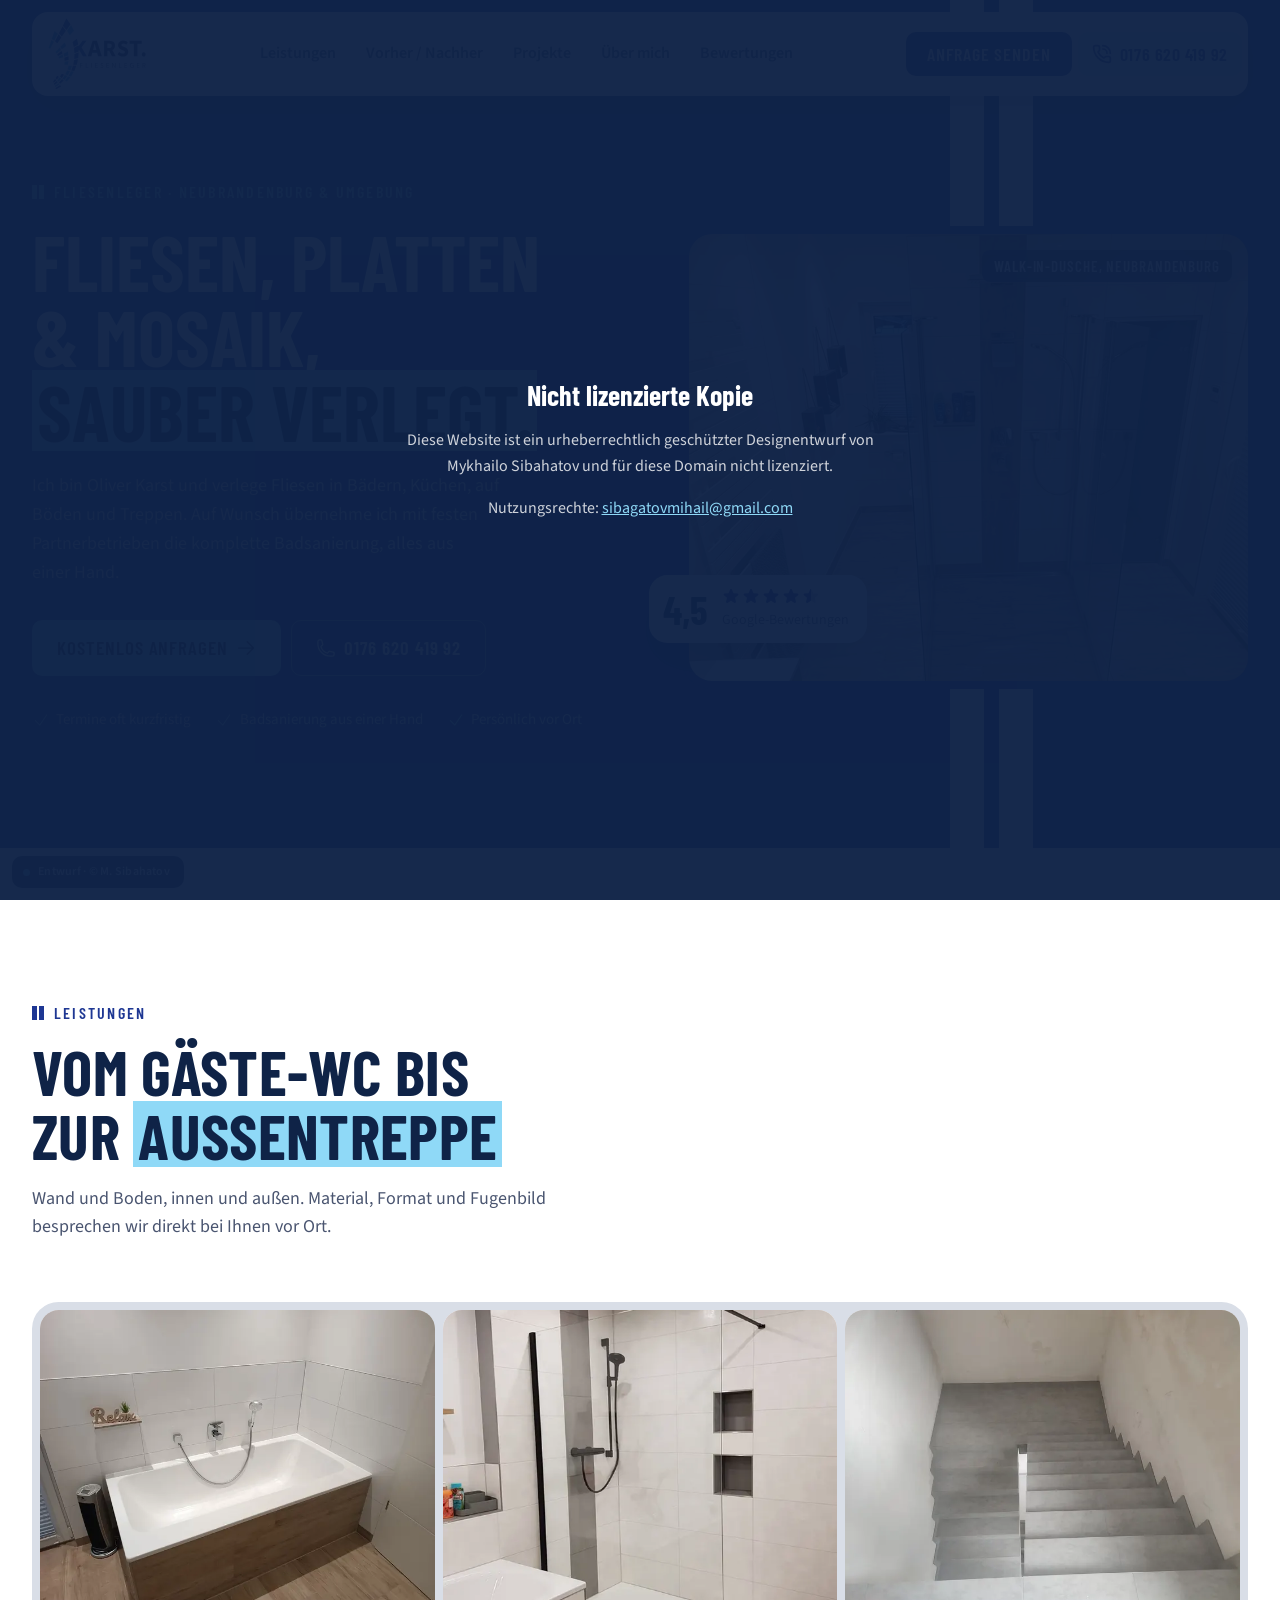
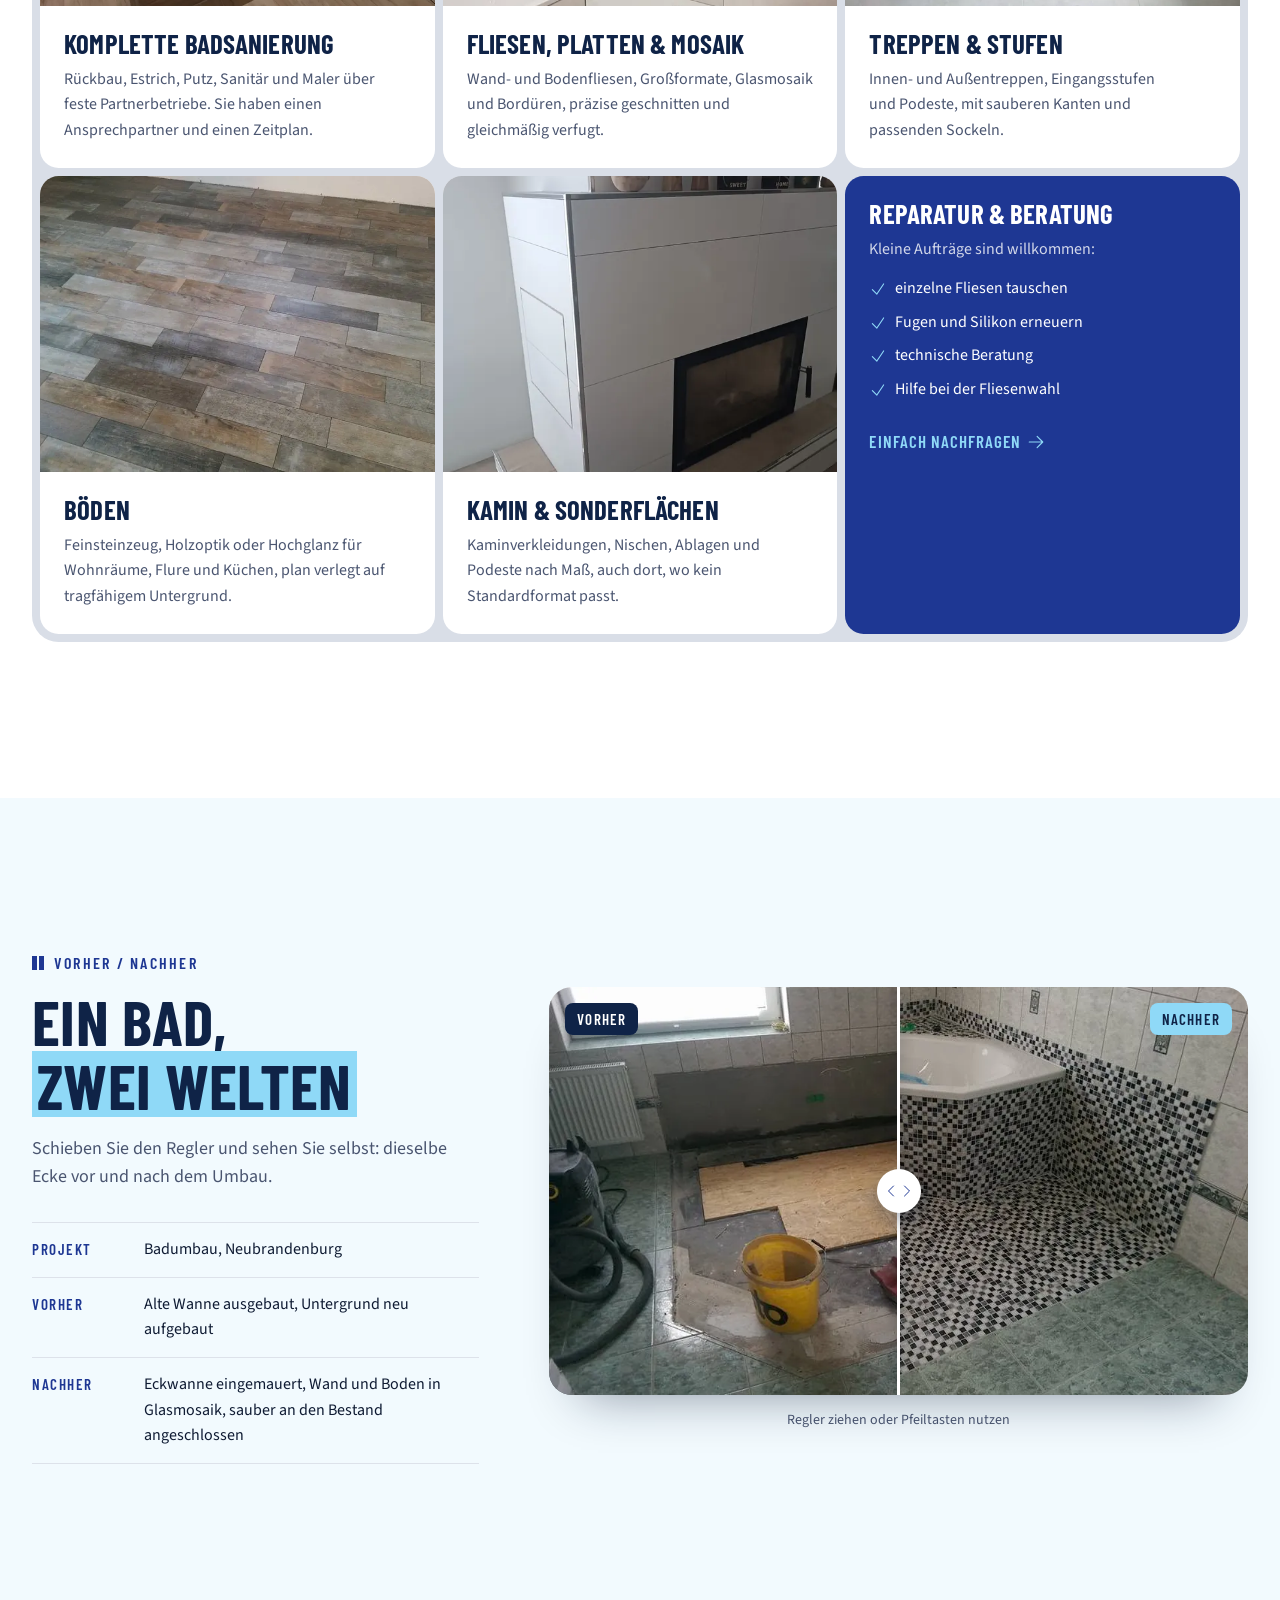
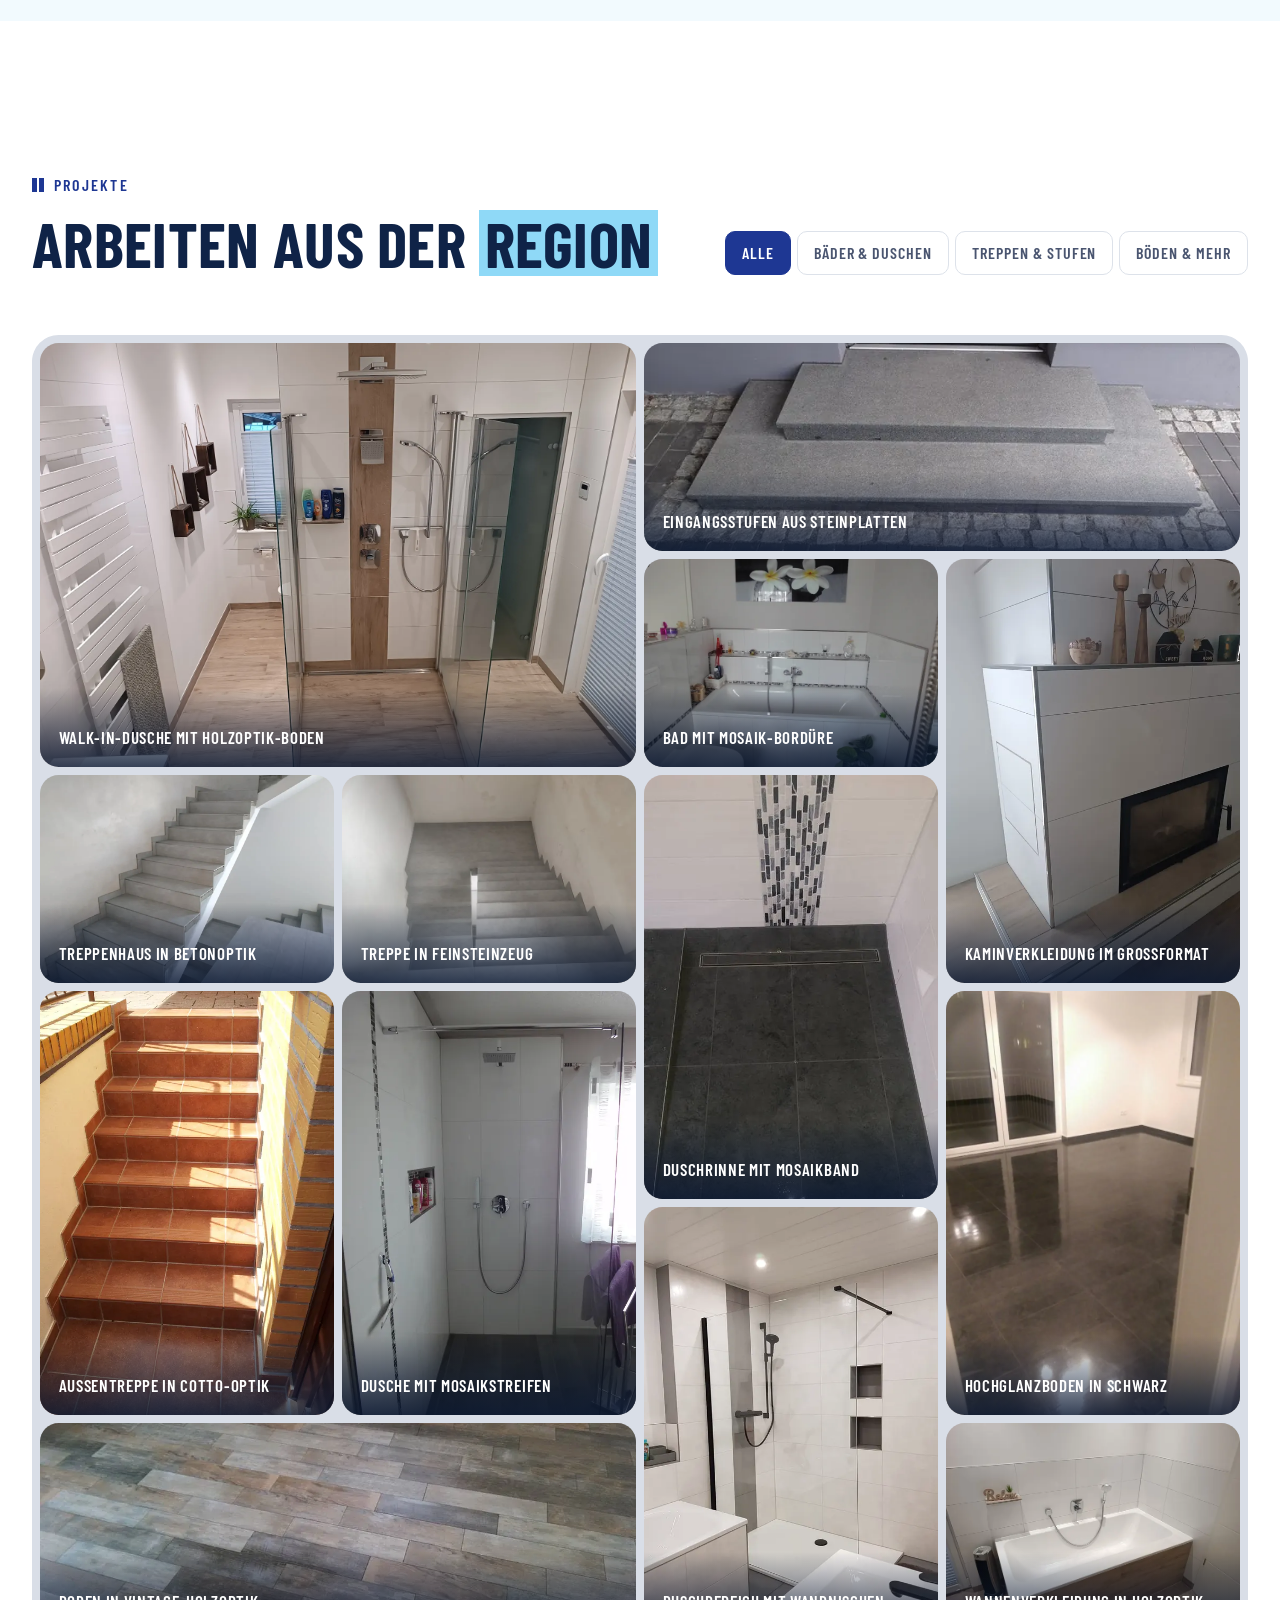
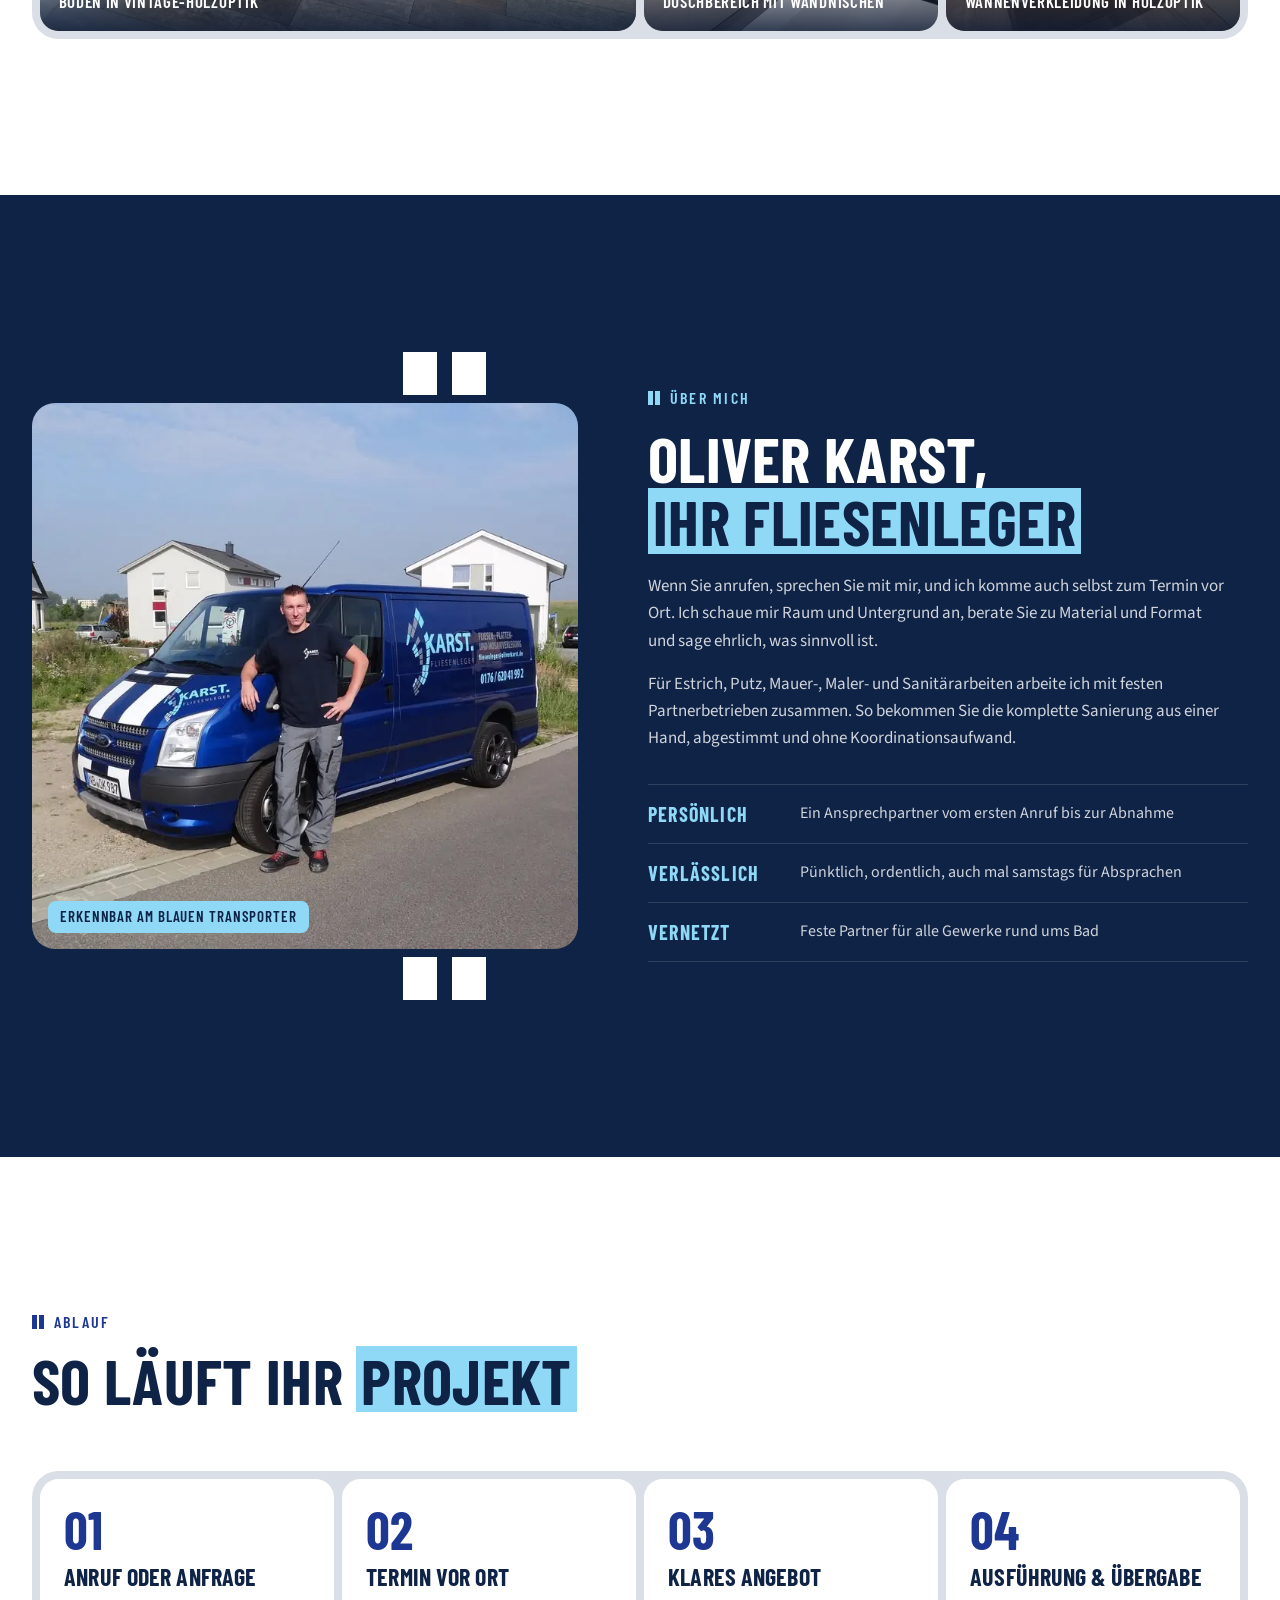
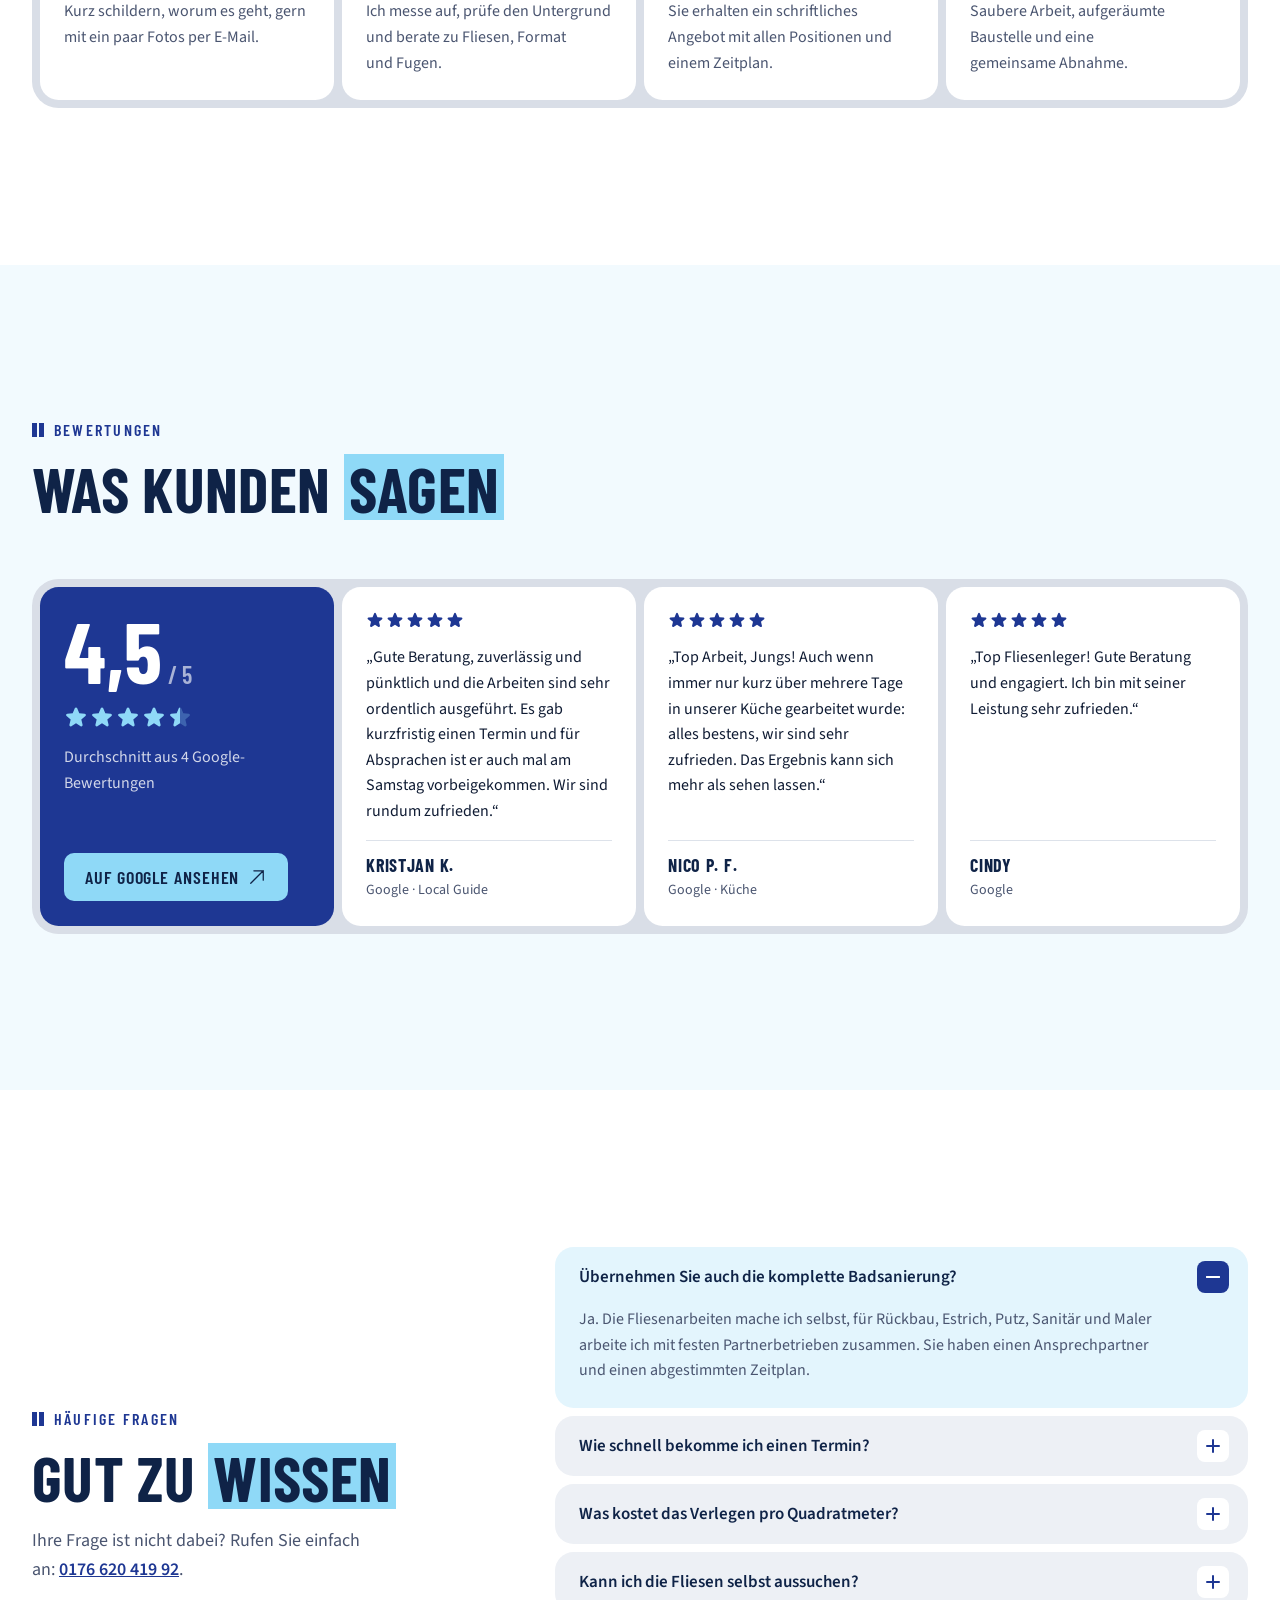
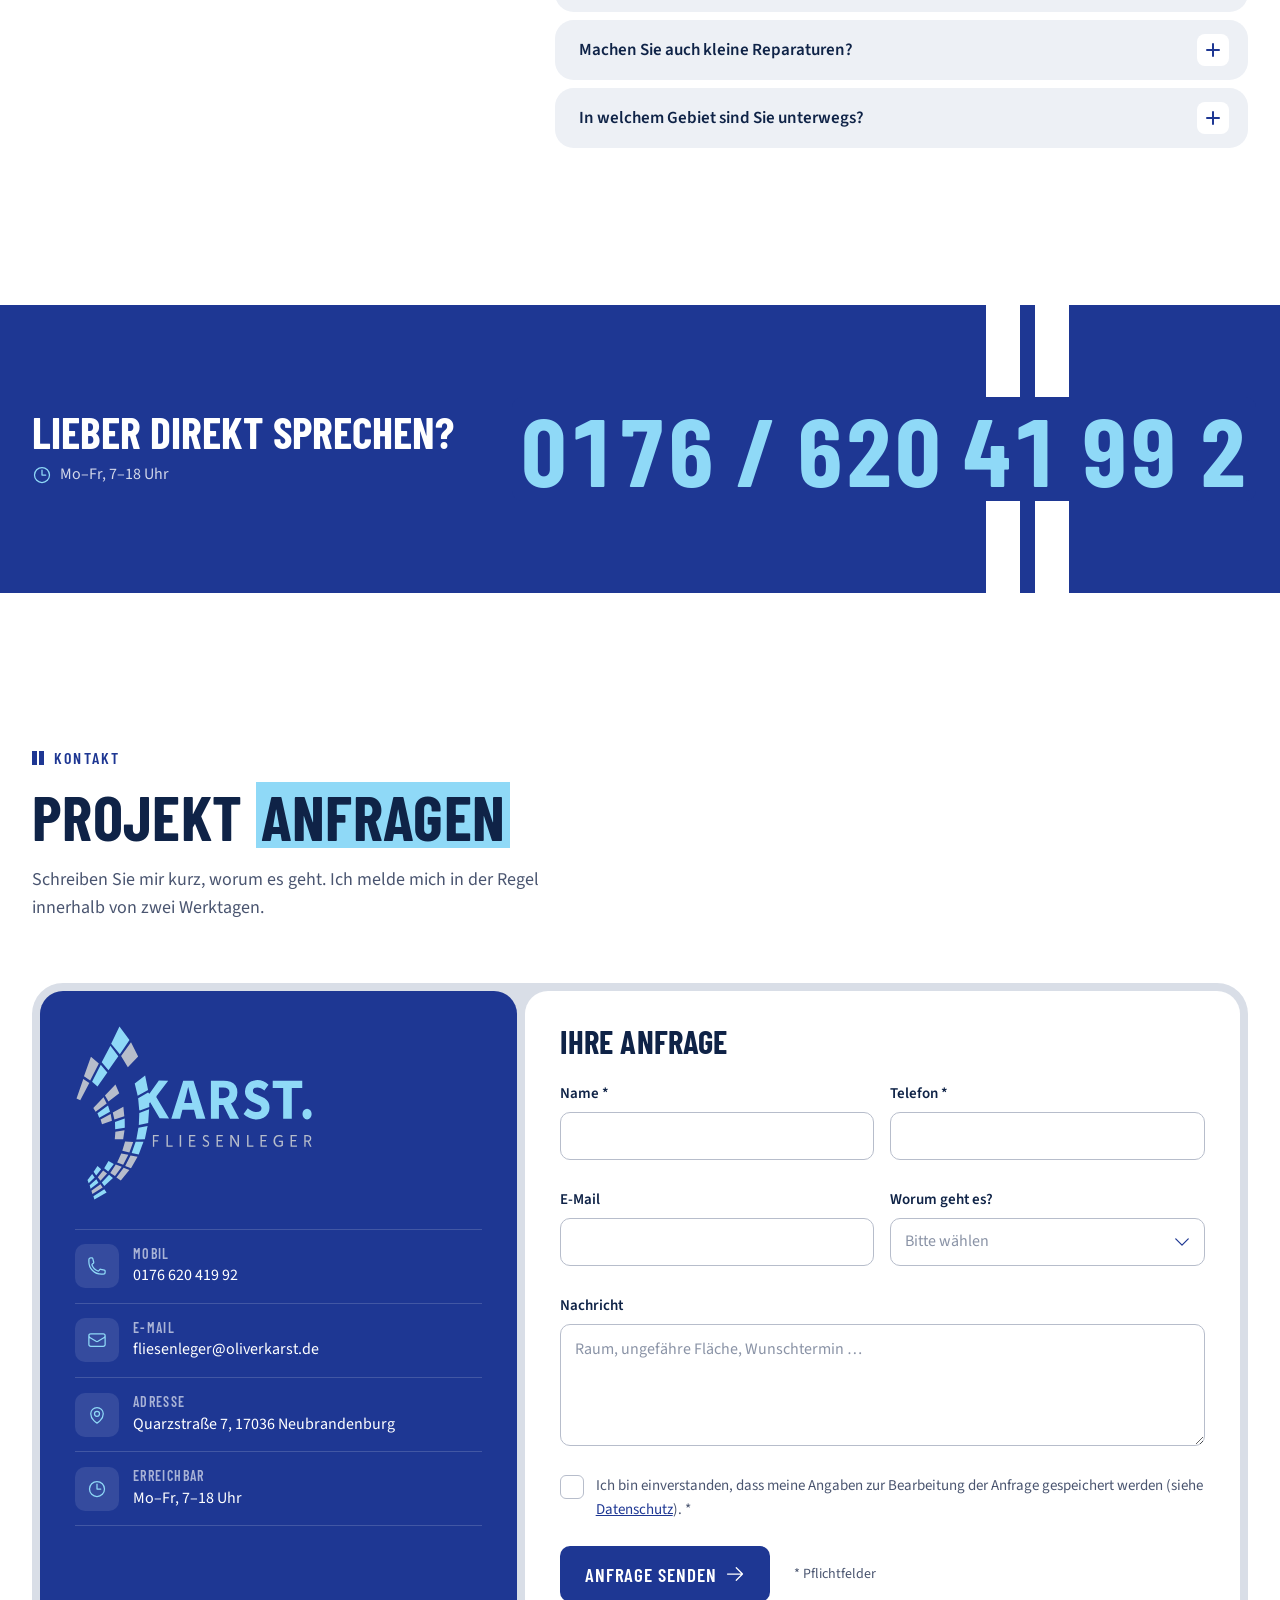
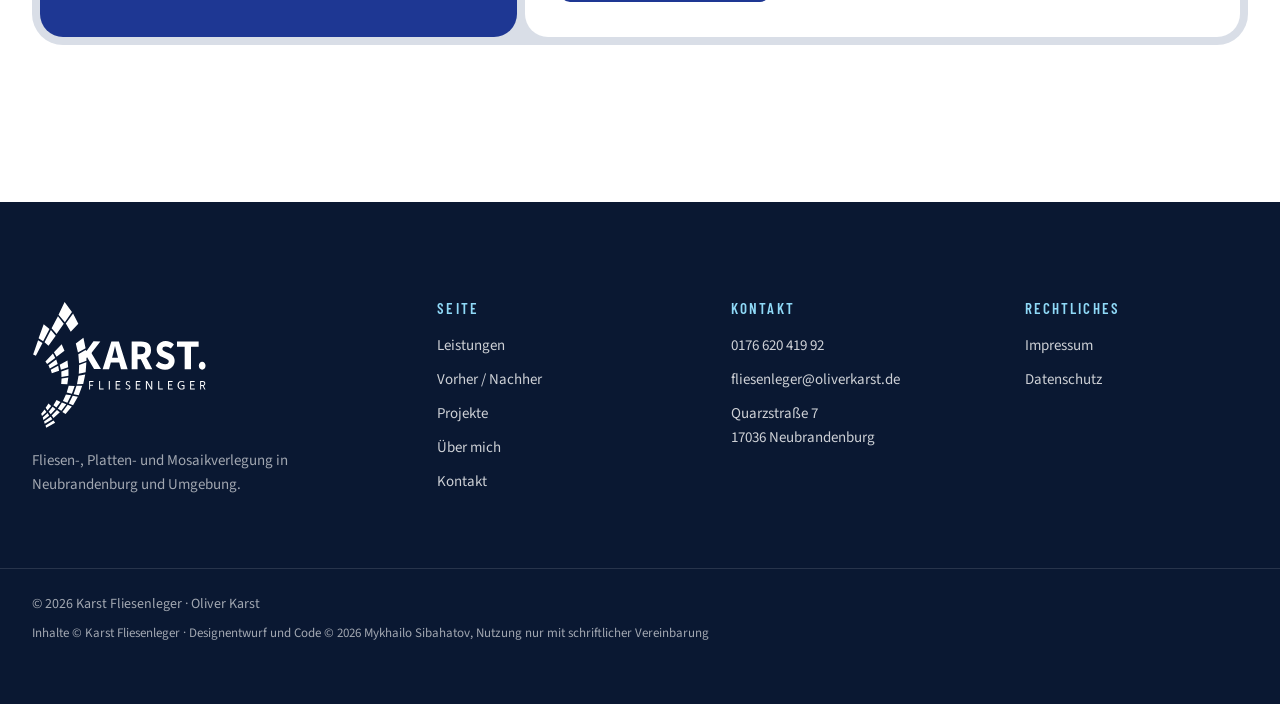
==== index.html @ 423046e5 "Designentwurf Karst Fliesenleger: One-Pager mit Copyright, Entwurf-Hinweis und Domain-Sperre" ====
<!doctype html>
<!--
  Designentwurf „Karst Fliesenleger“, Neubrandenburg
  Gestaltung und Code © 2026 Mykhailo Sibahatov. Alle Rechte vorbehalten.
  Nur zur Ansicht. Kopieren, Veröffentlichen oder Weiterverwenden ohne schriftliche
  Vereinbarung ist nicht gestattet. Siehe LICENSE.
-->
<html lang="de">
<head>
  <meta charset="utf-8">
  <meta name="viewport" content="width=device-width, initial-scale=1, viewport-fit=cover">
  <title>Karst Fliesenleger · Fliesen, Platten &amp; Mosaik in Neubrandenburg</title>
  <meta name="description" content="Oliver Karst, Fliesenleger in Neubrandenburg: Fliesen, Platten und Mosaik für Bad, Küche, Boden und Treppe. Komplette Badsanierung mit Partnerbetrieben aus einer Hand. 0176 620 419 92.">
  <meta name="robots" content="noindex, nofollow">
  <meta name="author" content="Mykhailo Sibahatov">
  <meta name="copyright" content="Designentwurf und Code © 2026 Mykhailo Sibahatov. Alle Rechte vorbehalten.">
  <meta name="theme-color" content="#1E3793">
  <link rel="icon" href="assets/favicon.svg" type="image/svg+xml">
  <meta property="og:type" content="website">
  <meta property="og:title" content="Karst Fliesenleger · Neubrandenburg">
  <meta property="og:description" content="Fliesen, Platten und Mosaik, sauber verlegt. Badsanierung aus einer Hand.">
  <meta property="og:image" content="assets/img/og.jpg">
  <link rel="preload" href="fonts/barlow-condensed-700-latin.woff2" as="font" type="font/woff2" crossorigin>
  <link rel="preload" href="fonts/source-sans-3-latin.woff2" as="font" type="font/woff2" crossorigin>
  <script>document.documentElement.classList.add('js');try{if(sessionStorage.getItem('karst-pre'))document.documentElement.classList.add('no-preload');sessionStorage.setItem('karst-pre','1')}catch(e){}</script>
  <link rel="stylesheet" href="css/styles.css?v=2">
  <script type="application/ld+json">
  {
    "@context": "https://schema.org",
    "@type": "HomeAndConstructionBusiness",
    "name": "Karst Fliesenleger",
    "founder": "Oliver Karst",
    "description": "Fliesen-, Platten- und Mosaikverlegung, Badsanierung mit Partnerbetrieben aus einer Hand.",
    "telephone": "+49 176 62041992",
    "email": "fliesenleger@oliverkarst.de",
    "address": { "@type": "PostalAddress", "streetAddress": "Quarzstraße 7", "postalCode": "17036", "addressLocality": "Neubrandenburg", "addressCountry": "DE" },
    "geo": { "@type": "GeoCoordinates", "latitude": 53.5431845, "longitude": 13.3156043 },
    "areaServed": "Neubrandenburg und Umgebung",
    "openingHours": "Mo-Fr 07:00-18:00",
    "aggregateRating": { "@type": "AggregateRating", "ratingValue": "4.5", "reviewCount": "4" }
  }
  </script>
</head>
<body>
  <!-- icon sprite: Heroicons (MIT), outline 24 -->
  <svg class="sprite" aria-hidden="true" xmlns="http://www.w3.org/2000/svg">
    <symbol id="i-phone" viewBox="0 0 24 24"><path fill="none" stroke="currentColor" stroke-width="1.5" stroke-linecap="round" stroke-linejoin="round" d="M2.25 6.75c0 8.284 6.716 15 15 15h2.25a2.25 2.25 0 0 0 2.25-2.25v-1.372c0-.516-.351-.966-.852-1.091l-4.423-1.106c-.44-.11-.902.055-1.173.417l-.97 1.293c-.282.376-.769.542-1.21.38a12.035 12.035 0 0 1-7.143-7.143c-.162-.441.004-.928.38-1.21l1.293-.97c.363-.271.527-.734.417-1.173L6.963 3.102a1.125 1.125 0 0 0-1.091-.852H4.5A2.25 2.25 0 0 0 2.25 4.5v2.25Z"/></symbol>
    <symbol id="i-mail" viewBox="0 0 24 24"><path fill="none" stroke="currentColor" stroke-width="1.5" stroke-linecap="round" stroke-linejoin="round" d="M21.75 6.75v10.5a2.25 2.25 0 0 1-2.25 2.25h-15a2.25 2.25 0 0 1-2.25-2.25V6.75m19.5 0A2.25 2.25 0 0 0 19.5 4.5h-15a2.25 2.25 0 0 0-2.25 2.25m19.5 0v.243a2.25 2.25 0 0 1-1.07 1.916l-7.5 4.615a2.25 2.25 0 0 1-2.36 0L3.32 8.91a2.25 2.25 0 0 1-1.07-1.916V6.75"/></symbol>
    <symbol id="i-pin" viewBox="0 0 24 24"><g fill="none" stroke="currentColor" stroke-width="1.5" stroke-linecap="round" stroke-linejoin="round"><path d="M15 10.5a3 3 0 1 1-6 0 3 3 0 0 1 6 0Z"/><path d="M19.5 10.5c0 7.142-7.5 11.25-7.5 11.25S4.5 17.642 4.5 10.5a7.5 7.5 0 1 1 15 0Z"/></g></symbol>
    <symbol id="i-clock" viewBox="0 0 24 24"><path fill="none" stroke="currentColor" stroke-width="1.5" stroke-linecap="round" stroke-linejoin="round" d="M12 6v6h4.5m4.5 0a9 9 0 1 1-18 0 9 9 0 0 1 18 0Z"/></symbol>
    <symbol id="i-check" viewBox="0 0 24 24"><path fill="none" stroke="currentColor" stroke-width="1.5" stroke-linecap="round" stroke-linejoin="round" d="m4.5 12.75 6 6 9-13.5"/></symbol>
    <symbol id="i-chev" viewBox="0 0 24 24"><path fill="none" stroke="currentColor" stroke-width="1.5" stroke-linecap="round" stroke-linejoin="round" d="m19.5 8.25-7.5 7.5-7.5-7.5"/></symbol>
    <symbol id="i-left" viewBox="0 0 24 24"><path fill="none" stroke="currentColor" stroke-width="1.5" stroke-linecap="round" stroke-linejoin="round" d="M15.75 19.5 8.25 12l7.5-7.5"/></symbol>
    <symbol id="i-right" viewBox="0 0 24 24"><path fill="none" stroke="currentColor" stroke-width="1.5" stroke-linecap="round" stroke-linejoin="round" d="m8.25 4.5 7.5 7.5-7.5 7.5"/></symbol>
    <symbol id="i-arrow" viewBox="0 0 24 24"><path fill="none" stroke="currentColor" stroke-width="1.5" stroke-linecap="round" stroke-linejoin="round" d="M13.5 4.5 21 12m0 0-7.5 7.5M21 12H3"/></symbol>
    <symbol id="i-out" viewBox="0 0 24 24"><path fill="none" stroke="currentColor" stroke-width="1.5" stroke-linecap="round" stroke-linejoin="round" d="m4.5 19.5 15-15m0 0H8.25m11.25 0v11.25"/></symbol>
    <symbol id="i-x" viewBox="0 0 24 24"><path fill="none" stroke="currentColor" stroke-width="1.5" stroke-linecap="round" stroke-linejoin="round" d="M6 18 18 6M6 6l12 12"/></symbol>
    <symbol id="i-star" viewBox="0 0 24 24"><path fill="currentColor" fill-rule="evenodd" clip-rule="evenodd" d="M10.788 3.21c.448-1.077 1.976-1.077 2.424 0l2.082 5.006 5.404.434c1.164.093 1.636 1.545.749 2.305l-4.117 3.527 1.257 5.273c.271 1.136-.964 2.033-1.96 1.425L12 18.354 7.373 21.18c-.996.608-2.231-.29-1.96-1.425l1.257-5.273-4.117-3.527c-.887-.76-.415-2.212.749-2.305l5.404-.434 2.082-5.005Z"/></symbol>
    <symbol id="i-expand" viewBox="0 0 24 24"><path fill="none" stroke="currentColor" stroke-width="1.5" stroke-linecap="round" stroke-linejoin="round" d="M3.75 3.75v4.5m0-4.5h4.5m-4.5 0L9 9M3.75 20.25v-4.5m0 4.5h4.5m-4.5 0L9 15M20.25 3.75h-4.5m4.5 0v4.5m0-4.5L15 9m5.25 11.25h-4.5m4.5 0v-4.5m0 4.5L15 15"/></symbol>
  </svg>

  <!-- preloader: the logo's tiles are laid one by one (≈1.4s, skipped for reduced motion) -->
  <div class="preloader" aria-hidden="true">
    <svg class="preloader__mark" viewBox="101.0 53.4 99.6 229.5"><path style="--i:0" class="t0" d="M159.25 55.38L148.38 77.88L159.75 91.38L172.38 73.00Z"/><path style="--i:1" class="t1" d="M174.38 75.88L161.38 93.88L170.25 108.62L183.75 94.38Z"/><path style="--i:2" class="t0" d="M147.38 80.62L136.00 102.12L144.88 112.38L157.75 94.25Z"/><path style="--i:3" class="t1" d="M121.88 94.88L112.75 120.25L120.88 125.75L132.25 103.50Z"/><path style="--i:4" class="t0" d="M134.75 105.38L123.38 127.25L130.50 133.75L143.38 115.50Z"/><path style="--i:5" class="t0" d="M192.88 119.25L179.25 129.75L183.12 145.62L196.75 138.12Z"/><path style="--i:6" class="t1" d="M111.88 123.75L103.00 149.12L107.88 151.38L119.75 128.88Z"/><path style="--i:7" class="t1" d="M154.00 131.12L140.25 145.38L144.88 153.25L159.00 142.38Z"/><path style="--i:8" class="t0" d="M198.60 142.98L198.50 143.12L196.75 141.38L183.75 148.88L185.12 164.38L186.00 164.88L198.38 160.38L198.25 155.50L198.60 155.12Z"/><path style="--i:9" class="t1" d="M138.38 147.75L125.00 161.75L128.00 166.50L142.50 155.62Z"/><path style="--i:10" class="t0" d="M144.25 158.50L130.38 168.62L132.75 174.25L146.88 166.38Z"/><path style="--i:11" class="t1" d="M164.38 160.12L150.50 167.62L152.62 176.75L165.62 172.25Z"/><path style="--i:12" class="t0" d="M198.12 163.38L185.25 168.25L184.62 183.75L196.88 181.25Z"/><path style="--i:13" class="t1" d="M147.75 169.38L134.50 176.75L136.38 182.88L149.38 178.38Z"/><path style="--i:14" class="t0" d="M166.12 175.25L153.38 179.75L153.62 189.50L166.25 187.38Z"/><path style="--i:15" class="t0" d="M196.12 185.12L184.12 187.50L181.38 202.62L192.50 202.38Z"/><path style="--i:16" class="t1" d="M165.88 190.50L153.88 192.50L153.12 202.25L164.12 202.50Z"/><path style="--i:17" class="t1" d="M166.62 205.25L163.00 217.38L172.25 219.75L177.25 205.88Z"/><path style="--i:18" class="t0" d="M190.75 205.50L180.50 205.50L175.25 220.38L184.50 222.25Z"/><path style="--i:19" class="t1" d="M161.62 220.88L156.25 232.62L164.12 235.62L170.88 222.50Z"/><path style="--i:20" class="t1" d="M183.00 225.12L173.75 223.50L166.75 237.12L174.38 240.12Z"/><path style="--i:21" class="t0" d="M144.88 230.88L139.25 240.25L144.50 244.50L151.88 234.50Z"/><path style="--i:22" class="t1" d="M162.25 238.38L154.38 235.38L147.25 246.50L153.38 250.25Z"/><path style="--i:23" class="t0" d="M130.50 237.25L125.38 244.75L128.75 249.62L135.25 241.62Z"/><path style="--i:24" class="t1" d="M172.25 242.38L164.75 239.62L155.25 252.38L161.00 256.12Z"/><path style="--i:25" class="t1" d="M137.88 243.00L130.88 251.88L134.38 256.62L143.00 247.00Z"/><path style="--i:26" class="t0" d="M123.50 247.75L117.38 255.62L118.88 259.62L126.75 252.25Z"/><path style="--i:27" class="t0" d="M145.62 248.62L136.12 258.62L139.38 263.38L150.75 253.00Z"/><path style="--i:28" class="t0" d="M129.00 254.38L120.25 262.38L121.38 266.88L131.62 259.25Z"/><path style="--i:29" class="t1" d="M134.38 261.12L122.50 269.62L123.75 273.62L137.25 265.38Z"/><path style="--i:30" class="t0" d="M139.38 267.50L125.12 276.75L126.38 280.88L142.38 271.88Z"/></svg>
  </div>

  <a class="skip" href="#main">Zum Inhalt springen</a>

  <header class="site-header">
    <div class="container">
      <nav class="navbar" data-open="false" aria-label="Hauptnavigation">
        <a class="navbar__brand" href="#top" aria-label="Karst Fliesenleger, zur Startseite">
          <img src="assets/logo.svg" width="314" height="230" alt="Karst Fliesenleger">
        </a>
        <div class="navbar__menu" id="menu">
          <div class="navbar__sheet">
          <ul class="navbar__links">
            <li><a class="navbar__link" href="#leistungen">Leistungen<svg aria-hidden="true"><use href="#i-arrow"/></svg></a></li>
            <li><a class="navbar__link" href="#vorher-nachher">Vorher / Nachher<svg aria-hidden="true"><use href="#i-arrow"/></svg></a></li>
            <li><a class="navbar__link" href="#projekte">Projekte<svg aria-hidden="true"><use href="#i-arrow"/></svg></a></li>
            <li><a class="navbar__link" href="#ueber-mich">Über mich<svg aria-hidden="true"><use href="#i-arrow"/></svg></a></li>
            <li><a class="navbar__link" href="#bewertungen">Bewertungen<svg aria-hidden="true"><use href="#i-arrow"/></svg></a></li>
          </ul>
          <div class="navbar__foot">
            <a class="btn btn--primary" href="#kontakt">Anfrage senden<svg aria-hidden="true"><use href="#i-arrow"/></svg></a>
            <a class="btn btn--ghost" href="tel:+4917662041992"><svg aria-hidden="true"><use href="#i-phone"/></svg>0176 620 419 92</a>
          </div>
          </div>
        </div>
        <div class="navbar__actions">
          <a class="btn btn--primary navbar__cta" href="#kontakt">Anfrage senden</a>
          <a class="navbar__call" href="tel:+4917662041992" aria-label="Anrufen: 0176 620 419 92">
            <svg class="ring" aria-hidden="true" viewBox="0 0 24 24" fill="none" stroke="currentColor" stroke-width="2" stroke-linecap="round" stroke-linejoin="round"><path class="ring__w2" d="M13 2a9 9 0 0 1 9 9"/><path class="ring__w1" d="M13 6a5 5 0 0 1 5 5"/><path d="M13.832 16.568a1 1 0 0 0 1.213-.303l.355-.465A2 2 0 0 1 17 15h3a2 2 0 0 1 2 2v3a2 2 0 0 1-2 2A18 18 0 0 1 2 4a2 2 0 0 1 2-2h3a2 2 0 0 1 2 2v3a2 2 0 0 1-.8 1.6l-.468.351a1 1 0 0 0-.292 1.233 14 14 0 0 0 6.392 6.384"/></svg>
            <span class="navbar__call-num">0176 620 419 92</span>
          </a>
          <button class="navbar__toggle" type="button" aria-expanded="false" aria-controls="menu">
            <span class="visually-hidden">Menü öffnen</span>
            <span class="burger" aria-hidden="true"><span></span><span></span></span>
          </button>
        </div>
      </nav>
    </div>
  </header>
  <div class="nav-scrim" aria-hidden="true"></div>

  <main id="main">
    <!-- ============ HERO ============ -->
    <section class="hero" id="top" aria-labelledby="hero-title">
      <span class="stripes stripes--hero" aria-hidden="true"></span>
      <div class="container hero__grid">
        <div class="hero__copy">
          <div class="eyebrow eyebrow--light"><span>Fliesenleger · Neubrandenburg &amp; Umgebung</span></div>
          <h1 class="hero__title" id="hero-title">Fliesen, Platten &amp; Mosaik, <span class="hl">sauber verlegt.</span></h1>
          <div class="hero__lead"><p>Ich bin Oliver Karst und verlege Fliesen in Bädern, Küchen, auf Böden und Treppen. Auf Wunsch übernehme ich mit festen Partnerbetrieben die komplette Badsanierung, alles aus einer Hand.</p></div>
          <div class="hero__actions">
            <a class="btn btn--ice btn--lg" href="#kontakt">Kostenlos anfragen<svg aria-hidden="true"><use href="#i-arrow"/></svg></a>
            <a class="btn btn--outline-light btn--lg" href="tel:+4917662041992"><svg aria-hidden="true"><use href="#i-phone"/></svg>0176 620 419 92</a>
          </div>
          <ul class="hero__facts">
            <li><svg aria-hidden="true"><use href="#i-check"/></svg>Termine oft kurzfristig</li>
            <li><svg aria-hidden="true"><use href="#i-check"/></svg>Badsanierung aus einer Hand</li>
            <li><svg aria-hidden="true"><use href="#i-check"/></svg>Persönlich vor Ort</li>
          </ul>
        </div>
        <figure class="hero__media">
          <span class="stripes stripes--media" aria-hidden="true"></span>
          <div class="hero__photo">
            <img src="assets/img/bad-walk-in.webp" srcset="assets/img/bad-walk-in-800.webp 800w, assets/img/bad-walk-in.webp 1600w" sizes="(min-width: 64rem) 46vw, 100vw" width="1600" height="1200" alt="Helles Bad mit bodengleicher Walk-in-Dusche, Glaswand und Fliesen in Holzoptik" fetchpriority="high">
          </div>
          <a class="rating-chip" href="https://maps.google.com/?cid=9360123013799228082" target="_blank" rel="noopener">
            <span class="rating-chip__score">4,5</span>
            <span class="rating-chip__body">
              <span class="stars" aria-hidden="true"><svg><use href="#i-star"/></svg><svg><use href="#i-star"/></svg><svg><use href="#i-star"/></svg><svg><use href="#i-star"/></svg><svg class="half"><use href="#i-star"/></svg></span>
              <span class="rating-chip__src">Google-Bewertungen</span>
            </span>
            <span class="visually-hidden">4,5 von 5 Sternen bei Google, öffnet Google Maps</span>
          </a>
          <figcaption class="photo-tag">Walk-in-Dusche, Neubrandenburg</figcaption>
        </figure>
      </div>
    </section>

    <!-- ============ LEISTUNGEN ============ -->
    <section class="section" id="leistungen" aria-labelledby="leistungen-title">
      <div class="container">
        <div class="section-head reveal">
          <div class="eyebrow"><span>Leistungen</span></div>
          <h2 id="leistungen-title">Vom Gäste-WC bis zur <span class="hl">Außentreppe</span></h2>
          <div class="section-head__lead"><p>Wand und Boden, innen und außen. Material, Format und Fugenbild besprechen wir direkt bei Ihnen vor Ort.</p></div>
        </div>
        <div class="grout grout--services reveal">
          <article class="service">
            <div class="service__img"><img src="assets/img/bad-wanne-holzoptik-700.webp" width="700" height="525" loading="lazy" decoding="async" alt="Badewanne mit Verkleidung in Holzoptik und weißen Großformatfliesen"></div>
            <div class="service__body">
              <h3>Komplette Badsanierung</h3>
              <p>Rückbau, Estrich, Putz, Sanitär und Maler über feste Partnerbetriebe. Sie haben einen Ansprechpartner und einen Zeitplan.</p>
            </div>
          </article>
          <article class="service">
            <div class="service__img"><img src="assets/img/bad-dusche-nischen-600.webp" width="600" height="800" loading="lazy" decoding="async" alt="Dusche mit Glaswand und zwei eingelassenen Wandnischen"></div>
            <div class="service__body">
              <h3>Fliesen, Platten &amp; Mosaik</h3>
              <p>Wand- und Bodenfliesen, Großformate, Glasmosaik und Bordüren, präzise geschnitten und gleichmäßig verfugt.</p>
            </div>
          </article>
          <article class="service">
            <div class="service__img"><img src="assets/img/treppe-innen-700.webp" width="700" height="525" loading="lazy" decoding="async" alt="Innentreppe mit grauen Feinsteinzeug-Stufen"></div>
            <div class="service__body">
              <h3>Treppen &amp; Stufen</h3>
              <p>Innen- und Außentreppen, Eingangsstufen und Podeste, mit sauberen Kanten und passenden Sockeln.</p>
            </div>
          </article>
          <article class="service">
            <div class="service__img"><img src="assets/img/holzoptik-boden.webp" width="960" height="543" loading="lazy" decoding="async" alt="Boden aus Fliesen in farbiger Vintage-Holzoptik"></div>
            <div class="service__body">
              <h3>Böden</h3>
              <p>Feinsteinzeug, Holzoptik oder Hochglanz für Wohnräume, Flure und Küchen, plan verlegt auf tragfähigem Untergrund.</p>
            </div>
          </article>
          <article class="service">
            <div class="service__img"><img src="assets/img/kamin-600.webp" width="600" height="800" loading="lazy" decoding="async" alt="Kamin mit Verkleidung aus großformatigen weißen Fliesen"></div>
            <div class="service__body">
              <h3>Kamin &amp; Sonderflächen</h3>
              <p>Kaminverkleidungen, Nischen, Ablagen und Podeste nach Maß, auch dort, wo kein Standardformat passt.</p>
            </div>
          </article>
          <article class="service service--note">
            <div class="service__body">
              <h3>Reparatur &amp; Beratung</h3>
              <p>Kleine Aufträge sind willkommen:</p>
              <ul class="ticks">
                <li><svg aria-hidden="true"><use href="#i-check"/></svg>einzelne Fliesen tauschen</li>
                <li><svg aria-hidden="true"><use href="#i-check"/></svg>Fugen und Silikon erneuern</li>
                <li><svg aria-hidden="true"><use href="#i-check"/></svg>technische Beratung</li>
                <li><svg aria-hidden="true"><use href="#i-check"/></svg>Hilfe bei der Fliesenwahl</li>
              </ul>
              <a class="link-arrow" href="#kontakt">Einfach nachfragen<svg aria-hidden="true"><use href="#i-arrow"/></svg></a>
            </div>
          </article>
        </div>
      </div>
    </section>

    <!-- ============ VORHER / NACHHER ============ -->
    <section class="section section--tint" id="vorher-nachher" aria-labelledby="ba-title">
      <div class="container ba-grid">
        <div class="ba-copy reveal">
          <div class="eyebrow"><span>Vorher / Nachher</span></div>
          <h2 id="ba-title">Ein Bad, <span class="hl">zwei Welten</span></h2>
          <div class="ba-copy__lead"><p>Schieben Sie den Regler und sehen Sie selbst: dieselbe Ecke vor und nach dem Umbau.</p></div>
          <dl class="ba-meta">
            <div><dt>Projekt</dt><dd>Badumbau, Neubrandenburg</dd></div>
            <div><dt>Vorher</dt><dd>Alte Wanne ausgebaut, Untergrund neu aufgebaut</dd></div>
            <div><dt>Nachher</dt><dd>Eckwanne eingemauert, Wand und Boden in Glasmosaik, sauber an den Bestand angeschlossen</dd></div>
          </dl>
        </div>
        <div class="ba-stage reveal">
          <div class="ba" style="--pos: 50%">
            <img class="ba__img" src="assets/img/nachher-bad-mosaik.webp" width="930" height="543" loading="lazy" decoding="async" alt="Nachher: Eckwanne und Boden in schwarz-weißem Glasmosaik">
            <div class="ba__before">
              <img class="ba__img" src="assets/img/vorher-bad-mosaik.webp" width="930" height="543" loading="lazy" decoding="async" alt="Vorher: ausgebaute Wanne, Untergrund mit OSB-Platten, Baustellenwerkzeug">
            </div>
            <span class="ba__tag ba__tag--before" aria-hidden="true">Vorher</span>
            <span class="ba__tag ba__tag--after" aria-hidden="true">Nachher</span>
            <div class="ba__handle" role="slider" tabindex="0" aria-label="Vorher-Nachher-Vergleich: Anteil des Vorher-Fotos" aria-valuemin="0" aria-valuemax="100" aria-valuenow="50" aria-valuetext="50 % Vorher">
              <span class="ba__knob" aria-hidden="true"><svg><use href="#i-left"/></svg><svg><use href="#i-right"/></svg></span>
            </div>
          </div>
          <p class="ba-hint" aria-hidden="true">Regler ziehen oder Pfeiltasten nutzen</p>
        </div>
      </div>
    </section>

    <!-- ============ PROJEKTE ============ -->
    <section class="section" id="projekte" aria-labelledby="projekte-title">
      <div class="container">
        <div class="section-head section-head--split reveal">
          <div class="section-head__main">
            <div class="eyebrow"><span>Projekte</span></div>
            <h2 id="projekte-title">Arbeiten aus der <span class="hl">Region</span></h2>
          </div>
          <div class="chips" role="group" aria-label="Projekte filtern">
            <button class="chip" type="button" data-filter="alle" aria-pressed="true">Alle</button>
            <button class="chip" type="button" data-filter="bad" aria-pressed="false">Bäder &amp; Duschen</button>
            <button class="chip" type="button" data-filter="treppe" aria-pressed="false">Treppen &amp; Stufen</button>
            <button class="chip" type="button" data-filter="boden" aria-pressed="false">Böden &amp; mehr</button>
          </div>
        </div>
        <ul class="gallery reveal" aria-live="polite">
          <li class="g g--big" data-cat="bad"><button type="button" data-full="assets/img/bad-walk-in.webp"><img src="assets/img/bad-walk-in.webp" width="1600" height="1200" loading="lazy" decoding="async" alt="Walk-in-Dusche mit Holzoptik-Boden"><span class="g__cap">Walk-in-Dusche mit Holzoptik-Boden</span><svg class="g__zoom" aria-hidden="true"><use href="#i-expand"/></svg></button></li>
          <li class="g g--wide" data-cat="treppe"><button type="button" data-full="assets/img/eingangsstufen.webp"><img src="assets/img/eingangsstufen-700.webp" width="700" height="394" loading="lazy" decoding="async" alt="Zwei Eingangsstufen aus grauen Natursteinplatten"><span class="g__cap">Eingangsstufen aus Steinplatten</span><svg class="g__zoom" aria-hidden="true"><use href="#i-expand"/></svg></button></li>
          <li class="g" data-cat="bad"><button type="button" data-full="assets/img/bad-bordure.webp"><img src="assets/img/bad-bordure-700.webp" width="700" height="525" loading="lazy" decoding="async" alt="Badewanne mit Mosaik-Bordüre"><span class="g__cap">Bad mit Mosaik-Bordüre</span><svg class="g__zoom" aria-hidden="true"><use href="#i-expand"/></svg></button></li>
          <li class="g g--tall" data-cat="boden"><button type="button" data-full="assets/img/kamin.webp"><img src="assets/img/kamin-600.webp" width="600" height="800" loading="lazy" decoding="async" alt="Kaminverkleidung aus großformatigen Fliesen"><span class="g__cap">Kaminverkleidung im Großformat</span><svg class="g__zoom" aria-hidden="true"><use href="#i-expand"/></svg></button></li>
          <li class="g" data-cat="treppe"><button type="button" data-full="assets/img/treppe-grau.webp"><img src="assets/img/treppe-grau.webp" width="960" height="720" loading="lazy" decoding="async" alt="Treppenhaus mit Fliesen in Betonoptik"><span class="g__cap">Treppenhaus in Betonoptik</span><svg class="g__zoom" aria-hidden="true"><use href="#i-expand"/></svg></button></li>
          <li class="g" data-cat="treppe"><button type="button" data-full="assets/img/treppe-innen.webp"><img src="assets/img/treppe-innen-700.webp" width="700" height="525" loading="lazy" decoding="async" alt="Innentreppe in grauem Feinsteinzeug"><span class="g__cap">Treppe in Feinsteinzeug</span><svg class="g__zoom" aria-hidden="true"><use href="#i-expand"/></svg></button></li>
          <li class="g g--tall" data-cat="bad"><button type="button" data-full="assets/img/dusche-rinne.webp"><img src="assets/img/dusche-rinne.webp" width="543" height="960" loading="lazy" decoding="async" alt="Bodengleiche Dusche mit Duschrinne und Mosaikband"><span class="g__cap">Duschrinne mit Mosaikband</span><svg class="g__zoom" aria-hidden="true"><use href="#i-expand"/></svg></button></li>
          <li class="g g--tall" data-cat="treppe"><button type="button" data-full="assets/img/aussentreppe.webp"><img src="assets/img/aussentreppe-600.webp" width="600" height="800" loading="lazy" decoding="async" alt="Außentreppe mit terrakottafarbenen Fliesen"><span class="g__cap">Außentreppe in Cotto-Optik</span><svg class="g__zoom" aria-hidden="true"><use href="#i-expand"/></svg></button></li>
          <li class="g g--tall" data-cat="bad"><button type="button" data-full="assets/img/dusche-glas.webp"><img src="assets/img/dusche-glas-600.webp" width="600" height="800" loading="lazy" decoding="async" alt="Dusche mit Glaswand und Mosaikstreifen"><span class="g__cap">Dusche mit Mosaikstreifen</span><svg class="g__zoom" aria-hidden="true"><use href="#i-expand"/></svg></button></li>
          <li class="g g--tall" data-cat="boden"><button type="button" data-full="assets/img/boden-schwarz.webp"><img src="assets/img/boden-schwarz.webp" width="720" height="1273" loading="lazy" decoding="async" alt="Schwarzer Hochglanz-Fliesenboden"><span class="g__cap">Hochglanzboden in Schwarz</span><svg class="g__zoom" aria-hidden="true"><use href="#i-expand"/></svg></button></li>
          <li class="g g--tall" data-cat="bad"><button type="button" data-full="assets/img/bad-dusche-nischen.webp"><img src="assets/img/bad-dusche-nischen-600.webp" width="600" height="800" loading="lazy" decoding="async" alt="Duschbereich mit zwei Wandnischen"><span class="g__cap">Duschbereich mit Wandnischen</span><svg class="g__zoom" aria-hidden="true"><use href="#i-expand"/></svg></button></li>
          <li class="g g--wide" data-cat="boden"><button type="button" data-full="assets/img/holzoptik-boden.webp"><img src="assets/img/holzoptik-boden.webp" width="960" height="543" loading="lazy" decoding="async" alt="Bodenfliesen in Vintage-Holzoptik"><span class="g__cap">Boden in Vintage-Holzoptik</span><svg class="g__zoom" aria-hidden="true"><use href="#i-expand"/></svg></button></li>
          <li class="g" data-cat="bad"><button type="button" data-full="assets/img/bad-wanne-holzoptik.webp"><img src="assets/img/bad-wanne-holzoptik-700.webp" width="700" height="525" loading="lazy" decoding="async" alt="Badewanne mit Holzoptik-Verkleidung"><span class="g__cap">Wannenverkleidung in Holzoptik</span><svg class="g__zoom" aria-hidden="true"><use href="#i-expand"/></svg></button></li>
        </ul>
      </div>
    </section>

    <!-- ============ ÜBER MICH ============ -->
    <section class="section section--navy" id="ueber-mich" aria-labelledby="ueber-title">
      <div class="container about">
        <figure class="about__media reveal">
          <span class="stripes stripes--about" aria-hidden="true"></span>
          <div class="about__photo"><img src="assets/img/oliver-transporter.webp" width="720" height="720" loading="lazy" decoding="async" alt="Oliver Karst vor seinem blauen Firmentransporter mit Karst-Fliesenleger-Beschriftung"></div>
          <figcaption class="photo-tag photo-tag--ice">Erkennbar am blauen Transporter</figcaption>
        </figure>
        <div class="about__copy reveal">
          <div class="eyebrow eyebrow--light"><span>Über mich</span></div>
          <h2 id="ueber-title">Oliver Karst, <span class="hl">Ihr Fliesenleger</span></h2>
          <div class="about__text">
            <p>Wenn Sie anrufen, sprechen Sie mit mir, und ich komme auch selbst zum Termin vor Ort. Ich schaue mir Raum und Untergrund an, berate Sie zu Material und Format und sage ehrlich, was sinnvoll ist.</p>
            <p>Für Estrich, Putz, Mauer-, Maler- und Sanitärarbeiten arbeite ich mit festen Partnerbetrieben zusammen. So bekommen Sie die komplette Sanierung aus einer Hand, abgestimmt und ohne Koordinationsaufwand.</p>
          </div>
          <ul class="about__points">
            <li><b>Persönlich</b><span>Ein Ansprechpartner vom ersten Anruf bis zur Abnahme</span></li>
            <li><b>Verlässlich</b><span>Pünktlich, ordentlich, auch mal samstags für Absprachen</span></li>
            <li><b>Vernetzt</b><span>Feste Partner für alle Gewerke rund ums Bad</span></li>
          </ul>
        </div>
      </div>
    </section>

    <!-- ============ ABLAUF ============ -->
    <section class="section" id="ablauf" aria-labelledby="ablauf-title">
      <div class="container">
        <div class="section-head reveal">
          <div class="eyebrow"><span>Ablauf</span></div>
          <h2 id="ablauf-title">So läuft Ihr <span class="hl">Projekt</span></h2>
        </div>
        <ol class="grout grout--steps reveal">
          <li class="step"><span class="step__n">01</span><h3>Anruf oder Anfrage</h3><p>Kurz schildern, worum es geht, gern mit ein paar Fotos per E-Mail.</p></li>
          <li class="step"><span class="step__n">02</span><h3>Termin vor Ort</h3><p>Ich messe auf, prüfe den Untergrund und berate zu Fliesen, Format und Fugen.</p></li>
          <li class="step"><span class="step__n">03</span><h3>Klares Angebot</h3><p>Sie erhalten ein schriftliches Angebot mit allen Positionen und einem Zeitplan.</p></li>
          <li class="step"><span class="step__n">04</span><h3>Ausführung &amp; Übergabe</h3><p>Saubere Arbeit, aufgeräumte Baustelle und eine gemeinsame Abnahme.</p></li>
        </ol>
      </div>
    </section>

    <!-- ============ BEWERTUNGEN ============ -->
    <section class="section section--tint" id="bewertungen" aria-labelledby="bewertungen-title">
      <div class="container">
        <div class="section-head reveal">
          <div class="eyebrow"><span>Bewertungen</span></div>
          <h2 id="bewertungen-title">Was Kunden <span class="hl">sagen</span></h2>
        </div>
        <div class="reviews reveal">
          <div class="review review--score">
            <div class="score"><span class="score__num">4,5</span><span class="score__of">/ 5</span></div>
            <span class="stars stars--lg" aria-hidden="true"><svg><use href="#i-star"/></svg><svg><use href="#i-star"/></svg><svg><use href="#i-star"/></svg><svg><use href="#i-star"/></svg><svg class="half"><use href="#i-star"/></svg></span>
            <p class="score__src">Durchschnitt aus 4 Google-Bewertungen</p>
            <a class="btn btn--ice" href="https://maps.google.com/?cid=9360123013799228082" target="_blank" rel="noopener">Auf Google ansehen<svg aria-hidden="true"><use href="#i-out"/></svg></a>
          </div>
          <figure class="review">
            <span class="stars" aria-label="5 von 5 Sternen"><svg><use href="#i-star"/></svg><svg><use href="#i-star"/></svg><svg><use href="#i-star"/></svg><svg><use href="#i-star"/></svg><svg><use href="#i-star"/></svg></span>
            <blockquote><p>„Gute Beratung, zuverlässig und pünktlich und die Arbeiten sind sehr ordentlich ausgeführt. Es gab kurzfristig einen Termin und für Absprachen ist er auch mal am Samstag vorbeigekommen. Wir sind rundum zufrieden.“</p></blockquote>
            <figcaption><b>Kristjan K.</b><span>Google · Local Guide</span></figcaption>
          </figure>
          <figure class="review">
            <span class="stars" aria-label="5 von 5 Sternen"><svg><use href="#i-star"/></svg><svg><use href="#i-star"/></svg><svg><use href="#i-star"/></svg><svg><use href="#i-star"/></svg><svg><use href="#i-star"/></svg></span>
            <blockquote><p>„Top Arbeit, Jungs! Auch wenn immer nur kurz über mehrere Tage in unserer Küche gearbeitet wurde: alles bestens, wir sind sehr zufrieden. Das Ergebnis kann sich mehr als sehen lassen.“</p></blockquote>
            <figcaption><b>Nico P. F.</b><span>Google · Küche</span></figcaption>
          </figure>
          <figure class="review">
            <span class="stars" aria-label="5 von 5 Sternen"><svg><use href="#i-star"/></svg><svg><use href="#i-star"/></svg><svg><use href="#i-star"/></svg><svg><use href="#i-star"/></svg><svg><use href="#i-star"/></svg></span>
            <blockquote><p>„Top Fliesenleger! Gute Beratung und engagiert. Ich bin mit seiner Leistung sehr zufrieden.“</p></blockquote>
            <figcaption><b>Cindy</b><span>Google</span></figcaption>
          </figure>
        </div>
      </div>
    </section>

    <!-- ============ FAQ ============ -->
    <section class="section" id="faq" aria-labelledby="faq-title">
      <div class="container faq">
        <div class="faq__head reveal">
          <div class="eyebrow"><span>Häufige Fragen</span></div>
          <h2 id="faq-title">Gut zu <span class="hl">wissen</span></h2>
          <div class="faq__lead"><p>Ihre Frage ist nicht dabei? Rufen Sie einfach an: <a href="tel:+4917662041992">0176 620 419 92</a>.</p></div>
        </div>
        <div class="acc-list reveal">
          <div class="acc is-open">
            <h3><button class="acc__btn" type="button" aria-expanded="true" aria-controls="acc-1" id="acc-1-btn">Übernehmen Sie auch die komplette Badsanierung?<span class="acc__icon" aria-hidden="true"></span></button></h3>
            <div class="acc__panel" id="acc-1" role="region" aria-labelledby="acc-1-btn"><div class="acc__inner"><p>Ja. Die Fliesenarbeiten mache ich selbst, für Rückbau, Estrich, Putz, Sanitär und Maler arbeite ich mit festen Partnerbetrieben zusammen. Sie haben einen Ansprechpartner und einen abgestimmten Zeitplan.</p></div></div>
          </div>
          <div class="acc">
            <h3><button class="acc__btn" type="button" aria-expanded="false" aria-controls="acc-2" id="acc-2-btn">Wie schnell bekomme ich einen Termin?<span class="acc__icon" aria-hidden="true"></span></button></h3>
            <div class="acc__panel" id="acc-2" role="region" aria-labelledby="acc-2-btn"><div class="acc__inner"><p>Einen Besichtigungstermin gibt es meist innerhalb weniger Tage, oft auch kurzfristig. Den Start der Arbeiten stimmen wir danach gemeinsam ab.</p></div></div>
          </div>
          <div class="acc">
            <h3><button class="acc__btn" type="button" aria-expanded="false" aria-controls="acc-3" id="acc-3-btn">Was kostet das Verlegen pro Quadratmeter?<span class="acc__icon" aria-hidden="true"></span></button></h3>
            <div class="acc__panel" id="acc-3" role="region" aria-labelledby="acc-3-btn"><div class="acc__inner"><p>Das hängt von Format, Untergrund und Aufwand ab: Mosaik und Großformat brauchen mehr Zeit als Standardfliesen, ein unebener Untergrund muss erst vorbereitet werden. Nach der Besichtigung erhalten Sie ein schriftliches Angebot mit allen Positionen.</p></div></div>
          </div>
          <div class="acc">
            <h3><button class="acc__btn" type="button" aria-expanded="false" aria-controls="acc-4" id="acc-4-btn">Kann ich die Fliesen selbst aussuchen?<span class="acc__icon" aria-hidden="true"></span></button></h3>
            <div class="acc__panel" id="acc-4" role="region" aria-labelledby="acc-4-btn"><div class="acc__inner"><p>Natürlich. Ich berate Sie gern bei der Auswahl und sage Ihnen, welche Formate und Qualitäten zu Raum und Untergrund passen. Wer das Material besorgt, klären wir vorab.</p></div></div>
          </div>
          <div class="acc">
            <h3><button class="acc__btn" type="button" aria-expanded="false" aria-controls="acc-5" id="acc-5-btn">Machen Sie auch kleine Reparaturen?<span class="acc__icon" aria-hidden="true"></span></button></h3>
            <div class="acc__panel" id="acc-5" role="region" aria-labelledby="acc-5-btn"><div class="acc__inner"><p>Ja. Eine gesprungene Fliese, eine undichte Silikonfuge oder ausgebrochene Fugen: Auch kleine Aufträge sind willkommen.</p></div></div>
          </div>
          <div class="acc">
            <h3><button class="acc__btn" type="button" aria-expanded="false" aria-controls="acc-6" id="acc-6-btn">In welchem Gebiet sind Sie unterwegs?<span class="acc__icon" aria-hidden="true"></span></button></h3>
            <div class="acc__panel" id="acc-6" role="region" aria-labelledby="acc-6-btn"><div class="acc__inner"><p>In Neubrandenburg und der Umgebung an der Mecklenburgischen Seenplatte. Fragen Sie gern auch für weitere Orte an.</p></div></div>
          </div>
        </div>
      </div>
    </section>

    <!-- ============ CALL BAND (van side) ============ -->
    <section class="callband" aria-label="Direkt anrufen">
      <span class="stripes stripes--band" aria-hidden="true"></span>
      <div class="container callband__grid">
        <div class="callband__copy">
          <p class="callband__kicker">Lieber direkt sprechen?</p>
          <p class="callband__hours"><svg aria-hidden="true"><use href="#i-clock"/></svg>Mo–Fr, 7–18 Uhr</p>
        </div>
        <a class="callband__num" href="tel:+4917662041992"><span class="visually-hidden">Anrufen: </span>0176 / 620 41 99 2</a>
      </div>
    </section>

    <!-- ============ KONTAKT ============ -->
    <section class="section" id="kontakt" aria-labelledby="kontakt-title">
      <div class="container">
        <div class="section-head reveal">
          <div class="eyebrow"><span>Kontakt</span></div>
          <h2 id="kontakt-title">Projekt <span class="hl">anfragen</span></h2>
          <div class="section-head__lead"><p>Schreiben Sie mir kurz, worum es geht. Ich melde mich in der Regel innerhalb von zwei Werktagen.</p></div>
        </div>
        <div class="contact">
          <aside class="contact__card reveal" aria-label="Kontaktdaten">
            <img class="contact__logo" src="assets/logo-van.svg" width="314" height="230" alt="" loading="lazy">
            <ul class="contact__list">
              <li><a href="tel:+4917662041992"><span class="contact__ico"><svg aria-hidden="true"><use href="#i-phone"/></svg></span><span><small>Mobil</small>0176 620 419 92</span></a></li>
              <li><a href="mailto:fliesenleger@oliverkarst.de"><span class="contact__ico"><svg aria-hidden="true"><use href="#i-mail"/></svg></span><span><small>E-Mail</small>fliesenleger<wbr>@oliverkarst.de</span></a></li>
              <li><a href="https://maps.google.com/?cid=9360123013799228082" target="_blank" rel="noopener"><span class="contact__ico"><svg aria-hidden="true"><use href="#i-pin"/></svg></span><span><small>Adresse</small>Quarzstraße 7, 17036 Neubrandenburg</span></a></li>
              <li><div><span class="contact__ico"><svg aria-hidden="true"><use href="#i-clock"/></svg></span><span><small>Erreichbar</small>Mo–Fr, 7–18 Uhr</span></div></li>
            </ul>
          </aside>
          <div class="form-cell reveal">
            <form class="form" id="contact-form" novalidate>
              <h3 class="form__title">Ihre Anfrage</h3>
              <input type="hidden" name="access_key" value="YOUR_WEB3FORMS_KEY">
              <input type="hidden" name="subject" value="Neue Anfrage über karst-fliesenleger">
              <input type="checkbox" name="botcheck" class="hp" tabindex="-1" autocomplete="off" aria-hidden="true">
              <div class="form__grid">
                <div class="field">
                  <label for="f-name">Name *</label>
                  <input class="input" id="f-name" name="name" type="text" autocomplete="name" required>
                  <span class="field__err" id="f-name-err"></span>
                </div>
                <div class="field">
                  <label for="f-tel">Telefon *</label>
                  <input class="input" id="f-tel" name="phone" type="tel" autocomplete="tel" inputmode="tel" required>
                  <span class="field__err" id="f-tel-err"></span>
                </div>
                <div class="field">
                  <label for="f-mail">E-Mail</label>
                  <input class="input" id="f-mail" name="email" type="email" autocomplete="email">
                  <span class="field__err" id="f-mail-err"></span>
                </div>
                <div class="field">
                  <label for="f-art">Worum geht es?</label>
                  <select class="input" id="f-art" name="projekt">
                    <option value="">Bitte wählen</option>
                    <option>Komplette Badsanierung</option>
                    <option>Fliesen an Wand oder Boden</option>
                    <option>Treppe oder Stufen</option>
                    <option>Kamin oder Sonderfläche</option>
                    <option>Reparatur</option>
                    <option>Etwas anderes</option>
                  </select>
                </div>
                <div class="field field--full">
                  <label for="f-msg">Nachricht</label>
                  <textarea class="input" id="f-msg" name="message" rows="4" placeholder="Raum, ungefähre Fläche, Wunschtermin …"></textarea>
                </div>
                <div class="field field--full field--check">
                  <label class="check" for="f-ok">
                    <input id="f-ok" name="consent" type="checkbox" required>
                    <span class="check__box" aria-hidden="true"><svg><use href="#i-check"/></svg></span>
                    <span class="check__text">Ich bin einverstanden, dass meine Angaben zur Bearbeitung der Anfrage gespeichert werden (siehe <a href="#datenschutz">Datenschutz</a>). *</span>
                  </label>
                  <span class="field__err" id="f-ok-err"></span>
                </div>
              </div>
              <div class="form__foot">
                <button class="btn btn--primary btn--lg" type="submit">Anfrage senden<svg aria-hidden="true"><use href="#i-arrow"/></svg></button>
                <p class="form__note">* Pflichtfelder</p>
              </div>
              <div class="form__done" role="status" aria-live="polite">
                <span class="form__done-ico" aria-hidden="true"><svg><use href="#i-check"/></svg></span>
                <p class="form__status"></p>
              </div>
            </form>
          </div>
        </div>
      </div>
    </section>
  </main>

  <footer class="footer">
    <div class="container footer__grid">
      <div class="footer__brand">
        <img src="assets/logo-white.svg" width="314" height="230" alt="Karst Fliesenleger" loading="lazy">
        <p>Fliesen-, Platten- und Mosaikverlegung in Neubrandenburg und Umgebung.</p>
      </div>
      <nav class="footer__col" aria-label="Seiten">
        <h2>Seite</h2>
        <ul>
          <li><a href="#leistungen">Leistungen</a></li>
          <li><a href="#vorher-nachher">Vorher / Nachher</a></li>
          <li><a href="#projekte">Projekte</a></li>
          <li><a href="#ueber-mich">Über mich</a></li>
          <li><a href="#kontakt">Kontakt</a></li>
        </ul>
      </nav>
      <div class="footer__col">
        <h2>Kontakt</h2>
        <ul>
          <li><a href="tel:+4917662041992">0176 620 419 92</a></li>
          <li><a href="mailto:fliesenleger@oliverkarst.de">fliesenleger<wbr>@oliverkarst.de</a></li>
          <li>Quarzstraße 7<br>17036 Neubrandenburg</li>
        </ul>
      </div>
      <div class="footer__col">
        <h2>Rechtliches</h2>
        <ul>
          <li><a href="#impressum" id="impressum">Impressum</a></li>
          <li><a href="#datenschutz" id="datenschutz">Datenschutz</a></li>
        </ul>
      </div>
    </div>
    <div class="container footer__bottom">
      <p>© <span data-year>2026</span> Karst Fliesenleger · Oliver Karst</p>
      <p class="footer__credit">Inhalte © Karst Fliesenleger · Designentwurf und Code © 2026 Mykhailo Sibahatov, Nutzung nur mit schriftlicher Vereinbarung</p>
    </div>
  </footer>

  <!-- lightbox -->
  <div class="lightbox" role="dialog" aria-modal="true" aria-label="Projektfoto" hidden>
    <figure class="lightbox__fig">
      <img class="lightbox__img" alt="">
      <figcaption class="lightbox__cap"></figcaption>
    </figure>
    <button class="lightbox__btn lightbox__close" type="button" aria-label="Schließen"><svg aria-hidden="true"><use href="#i-x"/></svg></button>
    <button class="lightbox__btn lightbox__prev" type="button" aria-label="Vorheriges Foto"><svg aria-hidden="true"><use href="#i-left"/></svg></button>
    <button class="lightbox__btn lightbox__next" type="button" aria-label="Nächstes Foto"><svg aria-hidden="true"><use href="#i-right"/></svg></button>
    <p class="lightbox__count" aria-live="polite"></p>
  </div>

  <p class="draft-tag" aria-label="Designentwurf von Mykhailo Sibahatov, nicht zur Veröffentlichung freigegeben"><span class="draft-tag__dot" aria-hidden="true"></span>Entwurf · © M. Sibahatov</p>

  <script src="js/main.js?v=2" defer></script>
</body>
</html>
---- css/styles.css ----
/* Designentwurf „Karst Fliesenleger“
   Gestaltung und Code © 2026 Mykhailo Sibahatov. Alle Rechte vorbehalten.
   Nur zur Ansicht — keine Nutzung ohne schriftliche Vereinbarung (LICENSE).
   Karst Fliesenleger — styles
   Palette from the logo and the van: royal (van paint), navy (business card),
   ice (van lettering), silver (tiles), white. Type: Barlow Condensed (van lettering)
   + Source Sans 3 (logo). Motif: the van's two bonnet stripes; card grids sit on
   grout joints like the tiles in the logo. */

/* ---------- fonts (self-hosted, latin subset) ---------- */
@font-face { font-family: "Barlow Condensed"; src: url("../fonts/barlow-condensed-700-latin.woff2") format("woff2"); font-weight: 700; font-style: normal; font-display: swap; }
@font-face { font-family: "Barlow Condensed"; src: url("../fonts/barlow-condensed-600-latin.woff2") format("woff2"); font-weight: 600; font-style: normal; font-display: swap; }
@font-face { font-family: "Source Sans 3"; src: url("../fonts/source-sans-3-latin.woff2") format("woff2"); font-weight: 400 700; font-style: normal; font-display: swap; }

/* ---------- tokens ---------- */
:root {
  /* colour: logo + van only */
  --royal: #1E3793;
  --royal-700: #172B78;
  --royal-800: #122260;
  --navy: #0F2347;
  --navy-900: #0A1832;
  --ice: #8FD9F7;
  --ice-300: #B5E6FA;
  --ice-100: #E3F5FD;
  --ice-50: #F2FAFE;
  --silver: #B7BDCB;
  --silver-200: #D9DEE7;
  --silver-100: #EDF0F5;
  --ink: #0F1B33;
  --ink-2: #4A5570;
  --line: #DDE2EA;
  --white: #FFFFFF;
  --on-dark: rgba(255, 255, 255, .8);
  --on-dark-2: rgba(255, 255, 255, .62);

  /* type */
  --f-display: "Barlow Condensed", "Arial Narrow", sans-serif;
  --f-body: "Source Sans 3", system-ui, -apple-system, "Segoe UI", sans-serif;

  /* fluid spacing system — breakpoints change layout, never these values */
  --gutter: clamp(1rem, .5rem + 2.2vw, 2rem);
  --section-pad: clamp(5.5rem, 2.6rem + 9vw, 12.5rem);
  --head-gap: clamp(2.5rem, 1.8rem + 2.4vw, 4.5rem);
  --block-gap: clamp(2rem, 1.5rem + 2vw, 3.5rem);
  --col-gap: clamp(2rem, .8rem + 4.5vw, 6.5rem);
  --card-pad: clamp(1.125rem, .95rem + .7vw, 1.75rem);
  --card-pad-sm: clamp(1rem, .92rem + .3vw, 1.25rem);
  --card-pad-lg: clamp(1.25rem, .9rem + 1.6vw, 2.5rem);
  --card-gap: clamp(1rem, .92rem + .3vw, 1.25rem);
  --grid-gap: .5rem;                 /* grout joint between cards */

  /* geometry */
  --r-card: clamp(1rem, .92rem + .3vw, 1.25rem);
  --r-grout: calc(var(--r-card) + var(--grid-gap));
  --r-lg: clamp(1rem, .8rem + .8vw, 1.5rem);
  --strip-inset: .375rem;
  --r-strip: 1rem;
  --r-ctl: calc(var(--r-strip) - var(--strip-inset));   /* .625rem — every control */
  --ctl: 2.75rem;                    /* control height in the header */
  --btn: 3rem;
  --btn-lg: 3.5rem;
  --logo-h: 4.5rem;
  --header-top: .75rem;
  --header-h: calc(var(--header-top) + var(--logo-h) + 2 * var(--strip-inset));

  /* the van stripes */
  --stripe: clamp(1.25rem, .7rem + 1.8vw, 2.5rem);
  --stripe-gap: calc(var(--stripe) * .42);

  --ease: cubic-bezier(.22, .61, .36, 1);
  --container: 76rem;
}

/* ---------- base ---------- */
*, *::before, *::after { box-sizing: border-box; }
html { -webkit-text-size-adjust: 100%; text-size-adjust: 100%; scroll-behavior: smooth; scroll-padding-top: calc(var(--header-h) + 1rem); }
body { margin: 0; font: 400 1rem/1.6 var(--f-body); color: var(--ink); background: var(--white); -webkit-font-smoothing: antialiased; text-rendering: optimizeLegibility; overflow-x: clip; }
img, svg { display: block; max-width: 100%; }
img { height: auto; }
a { color: inherit; }
button, input, select, textarea { font: inherit; color: inherit; }
button { cursor: pointer; }
h1, h2, h3, p, ul, ol, dl, dd, figure, blockquote { margin: 0; }
ul, ol { padding: 0; list-style: none; }
h1, h2, h3 { font-family: var(--f-display); font-weight: 700; text-transform: uppercase; line-height: 1; letter-spacing: .005em; text-wrap: balance; }
h2 { font-size: clamp(2.25rem, 1.5rem + 3.1vw, 4.25rem); color: var(--navy); }
p { text-wrap: pretty; }
::selection { background: var(--ice); color: var(--navy); }
:focus-visible { outline: 2px solid var(--royal); outline-offset: 3px; }
.sprite { position: absolute; width: 0; height: 0; overflow: hidden; }
.visually-hidden { position: absolute !important; width: 1px; height: 1px; margin: -1px; padding: 0; overflow: hidden; clip: rect(0 0 0 0); white-space: nowrap; border: 0; }
.skip { position: absolute; left: 1rem; top: -4rem; z-index: 200; padding: .75rem 1rem; background: var(--navy); color: #fff; border-radius: var(--r-ctl); }
.skip:focus { top: 1rem; }
.container { width: 100%; max-width: calc(var(--container) + 2 * var(--gutter)); margin-inline: auto; padding-inline: var(--gutter); }

/* accent words: a solid ice block, full type height, one block per wrapped line */
.hl {
  background: linear-gradient(var(--ice), var(--ice)) 0 50% / 100% 1.04em no-repeat;
  -webkit-box-decoration-break: clone; box-decoration-break: clone;
  padding-inline: .08em; color: var(--navy);
}

/* eyebrow: two short bars, like the stripes on the van */
.eyebrow { display: flex; }
.eyebrow span { display: inline-flex; align-items: center; gap: .625rem; font: 600 1rem/1 var(--f-display); text-transform: uppercase; letter-spacing: .14em; color: var(--royal); }
.eyebrow span::before { content: ""; width: .75rem; height: .875rem; flex: none; background: linear-gradient(90deg, currentColor 0 .3rem, transparent .3rem .45rem, currentColor .45rem); }
.eyebrow--light span { color: var(--ice); }

/* ---------- buttons ---------- */
.btn {
  display: inline-flex; align-items: center; justify-content: center; gap: .5rem;
  height: var(--btn); padding-inline: 1.25rem; border: 1px solid transparent; border-radius: var(--r-ctl);
  font: 600 1.125rem/1 var(--f-display); text-transform: uppercase; letter-spacing: .05em; text-decoration: none; white-space: nowrap;
  transition: background-color .2s, color .2s, border-color .2s;
}
.btn svg { width: 1.25rem; height: 1.25rem; flex: none; transition: transform .25s var(--ease); }
.btn:hover svg:last-child:not(:first-child) { transform: translateX(.2rem); }
.btn--lg { height: var(--btn-lg); padding-inline: 1.5rem; font-size: 1.1875rem; }
.btn--primary { background: var(--royal); color: #fff; }
.btn--primary:hover { background: var(--royal-800); }
.btn--ice { background: var(--ice); color: var(--navy); }
.btn--ice:hover { background: #fff; }
.btn--outline-light { border-color: rgba(255, 255, 255, .45); color: #fff; }
.btn--outline-light:hover { background: rgba(255, 255, 255, .1); border-color: #fff; }
.btn--ghost { background: var(--ice-100); color: var(--royal); }
.btn--ghost:hover { background: var(--ice-300); }
.link-arrow { display: inline-flex; align-items: center; gap: .4rem; font: 600 1.0625rem/1 var(--f-display); text-transform: uppercase; letter-spacing: .06em; text-decoration: none; }
.link-arrow svg { width: 1.125rem; height: 1.125rem; transition: transform .25s var(--ease); }
.link-arrow:hover svg { transform: translateX(.2rem); }

/* ---------- preloader ---------- */
.preloader { position: fixed; inset: 0; z-index: 300; display: grid; place-items: center; background: var(--royal); animation: pre-out .45s 2.4s var(--ease) forwards; }
.preloader__mark { width: 4.75rem; height: auto; overflow: visible; }
.preloader__mark path { opacity: 0; transform-box: fill-box; transform-origin: center; animation: tile-in .32s calc(var(--i) * 26ms + 80ms) var(--ease) forwards; }
.preloader__mark .t0 { fill: var(--ice); }
.preloader__mark .t1 { fill: #fff; }
.is-ready .preloader { animation: pre-out .45s var(--ease) forwards; }
.no-preload .preloader { display: none; }
html:not(.js) .preloader { display: none; }
@keyframes tile-in { from { opacity: 0; transform: translateY(-.35rem) scale(.4); } to { opacity: 1; transform: none; } }
@keyframes pre-out { to { opacity: 0; visibility: hidden; } }

/* ---------- header: one continuous strip ---------- */
.site-header { position: fixed; inset: var(--header-top) 0 auto; z-index: 100; pointer-events: none; }
.navbar {
  pointer-events: auto; position: relative;
  display: grid; grid-template-columns: auto 1fr auto; align-items: center; column-gap: 1rem;
  padding: var(--strip-inset) var(--strip-inset) var(--strip-inset) 1rem;
  background: #fff; border-radius: var(--r-strip);
  box-shadow: 0 1px 0 rgba(15, 35, 71, .04), 0 .75rem 2rem -1rem rgba(10, 24, 50, .35);
  transition: box-shadow .3s;
}
.navbar__brand { display: block; height: var(--logo-h); border-radius: var(--r-ctl); transition: height .3s var(--ease); }
.site-header.is-scrolled { --logo-h: 3.25rem; }
.site-header.is-scrolled .navbar { box-shadow: 0 1px 0 rgba(15, 35, 71, .05), 0 1rem 2.25rem -1rem rgba(10, 24, 50, .4); }
.navbar__brand img { height: 100%; width: auto; }
.navbar__sheet { display: contents; }
.navbar__menu { justify-self: center; }
.navbar__links { position: relative; display: flex; align-items: center; gap: .125rem; }
.navbar__link {
  position: relative; z-index: 1; display: flex; align-items: center; height: var(--ctl); padding-inline: .875rem;
  border-radius: var(--r-ctl); text-decoration: none; font-weight: 600; font-size: 1rem; color: var(--ink-2); transition: color .2s;
}
.navbar__link svg { display: none; }
.navbar__link:hover, .navbar__link:focus-visible { color: var(--navy); }
.navbar__link.is-current { color: var(--navy); background: var(--ice-100); text-shadow: .35px 0 0 currentColor, -.35px 0 0 currentColor; }   /* bolder without changing the width */
.navbar__glider { position: absolute; z-index: 0; height: var(--ctl); border-radius: var(--r-ctl); background: var(--ice-50); opacity: 0; transition: left .3s var(--ease), width .3s var(--ease), opacity .2s; pointer-events: none; }
.navbar__links.has-glider .navbar__glider { opacity: 1; }
.navbar__foot { display: none; }
.navbar__actions { display: flex; align-items: center; gap: .375rem; }
.navbar__cta { height: var(--ctl); }
.navbar__call {
  display: inline-flex; align-items: center; gap: .5rem; height: var(--ctl); padding-inline: .875rem;
  border-radius: var(--r-ctl); background: var(--ice-100); color: var(--royal); text-decoration: none;
  font: 600 1.125rem/1 var(--f-display); letter-spacing: .03em; transition: background-color .2s;
}
.navbar__call:hover { background: var(--ice-300); }
.navbar__call svg { width: 1.25rem; height: 1.25rem; }
.navbar__toggle { display: none; }

/* Animate UI "phone-call", ported: the two waves blink on hover */
.ring path { transform-box: fill-box; transform-origin: 0% 100%; }
.navbar__call:hover .ring__w1, .navbar__call:focus-visible .ring__w1 { animation: wave .4s ease-in-out 2 alternate; }
.navbar__call:hover .ring__w2, .navbar__call:focus-visible .ring__w2 { animation: wave .4s .2s ease-in-out 2 alternate; }
@keyframes wave { 50%, 100% { opacity: 0; transform: scale(0); } }

.nav-scrim { position: fixed; inset: 0; z-index: 99; background: rgba(10, 24, 50, .5); opacity: 0; visibility: hidden; transition: opacity .3s, visibility .3s; }
.nav-open .nav-scrim { opacity: 1; visibility: visible; }

/* ---------- sections ---------- */
.section { padding-block: var(--section-pad); }
.section--tint { background: var(--ice-50); }
.section--navy { background: var(--navy); color: #fff; }
.section--navy h2 { color: #fff; }
.section-head { display: grid; gap: 1.125rem; max-width: 48rem; margin-bottom: var(--head-gap); }
.section-head__lead { max-width: 34rem; color: var(--ink-2); font-size: 1.125rem; }
.section-head--split { max-width: none; display: flex; align-items: flex-end; justify-content: space-between; gap: 1.5rem 2rem; flex-wrap: wrap; }
.section-head__main { display: grid; gap: 1.125rem; }

/* reveal: whole groups, never per item */
.js .reveal { opacity: 0; transform: translateY(1.25rem); transition: opacity .7s var(--ease), transform .7s var(--ease); }
.js .reveal.is-in { opacity: 1; transform: none; }
.js .reveal.is-done { transform: none; transition: none; }

/* van stripes: two white bars with a narrow gap */
.stripes {
  position: absolute; z-index: 0; width: calc(2 * var(--stripe) + var(--stripe-gap)); pointer-events: none;
  background: linear-gradient(90deg, #fff 0 var(--stripe), transparent var(--stripe) calc(var(--stripe) + var(--stripe-gap)), #fff calc(var(--stripe) + var(--stripe-gap)));
}

/* photo tag */
.photo-tag {
  position: absolute; z-index: 2; display: inline-flex; align-items: center; height: 2rem; padding-inline: .75rem;
  border-radius: .5rem; background: rgba(10, 24, 50, .72); -webkit-backdrop-filter: blur(6px); backdrop-filter: blur(6px);
  color: #fff; font: 600 .9375rem/1 var(--f-display); letter-spacing: .06em; text-transform: uppercase; white-space: nowrap;
}
.photo-tag--ice { background: var(--ice); color: var(--navy); -webkit-backdrop-filter: none; backdrop-filter: none; }

/* stars */
.stars { display: inline-flex; gap: .125rem; color: var(--royal); }
.stars svg { width: 1.125rem; height: 1.125rem; }
.stars .half { -webkit-mask: linear-gradient(90deg, #000 50%, rgba(0, 0, 0, .28) 50%); mask: linear-gradient(90deg, #000 50%, rgba(0, 0, 0, .28) 50%); }
.stars--lg svg { width: 1.5rem; height: 1.5rem; }

/* ---------- hero ---------- */
.hero { position: relative; overflow: hidden; overflow: clip; background: var(--royal); color: #fff; padding-block: calc(var(--header-h) + clamp(3rem, 1.5rem + 5vw, 6.5rem)) clamp(4.5rem, 2.5rem + 6vw, 9rem); }
.hero__grid { position: relative; display: grid; grid-template-columns: minmax(0, 1.05fr) minmax(0, 1fr); align-items: center; gap: var(--block-gap) var(--col-gap); }
.hero__copy { position: relative; z-index: 1; display: grid; gap: 1.5rem; }
.hero__title { font-size: clamp(2.75rem, 1.35rem + 4.4vw, 5.25rem); line-height: .96; color: #fff; letter-spacing: 0; }
.hero__title .hl { padding-inline: .06em; }
.hero__lead { max-width: 31rem; font-size: 1.125rem; color: var(--on-dark); }
.hero__actions { display: flex; flex-wrap: wrap; gap: .625rem; margin-top: .5rem; }
.hero__facts { display: flex; flex-wrap: wrap; gap: .5rem 1.5rem; margin-top: .5rem; font-size: .9375rem; color: var(--on-dark); }
.hero__facts li { display: flex; align-items: center; gap: .4rem; }
.hero__facts svg { width: 1.125rem; height: 1.125rem; color: var(--ice); }
.hero__media { position: relative; }
.hero__photo { position: relative; z-index: 1; border-radius: var(--r-lg); overflow: hidden; box-shadow: 0 0 0 .5rem var(--royal); aspect-ratio: 5 / 4; background: var(--royal-700); }
.hero__photo img { width: 100%; height: 100%; object-fit: cover; }
.hero__media .photo-tag { top: 1rem; right: 1rem; }
/* the stripes run behind the photo, through the whole hero */
.stripes--media { display: none; }
.stripes--hero { top: 0; bottom: 0; left: calc(50% + var(--col-gap) / 2 + (min(100vw, var(--container) + 2 * var(--gutter)) - 2 * var(--gutter) - var(--col-gap)) * .24); }

.rating-chip {
  position: absolute; z-index: 2; left: clamp(-2.5rem, -1rem - 2vw, -1rem); bottom: clamp(1.25rem, 3vw, 2.5rem);
  display: flex; align-items: center; gap: .875rem; padding: .75rem 1.125rem .75rem .875rem;
  border-radius: var(--r-card); background: #fff; color: var(--navy); text-decoration: none;
  box-shadow: 0 1.25rem 2.5rem -1.25rem rgba(10, 24, 50, .55);
}
.rating-chip__score { font: 700 2.5rem/1 var(--f-display); }
.rating-chip__body { display: grid; gap: .25rem; }
.rating-chip__src { font-size: .875rem; color: var(--ink-2); }
.rating-chip:hover .rating-chip__src { color: var(--royal); text-decoration: underline; text-underline-offset: .2em; }

/* ---------- grout grids (cards on tile joints) ---------- */
.grout { display: grid; gap: var(--grid-gap); padding: var(--grid-gap); background: var(--silver-200); border-radius: var(--r-grout); }
.grout--services { grid-template-columns: repeat(3, minmax(0, 1fr)); }
.service { display: flex; flex-direction: column; overflow: hidden; border-radius: var(--r-card); background: #fff; }
.service__img { aspect-ratio: 4 / 3; overflow: hidden; background: var(--silver-100); }
.service__img img { width: 100%; height: 100%; object-fit: cover; }
.service__body { display: grid; align-content: start; gap: .625rem; padding: var(--card-pad); }
.service h3 { font-size: clamp(1.375rem, 1.2rem + .6vw, 1.75rem); color: var(--navy); }
.service p { color: var(--ink-2); }
.service--note { background: var(--royal); color: #fff; }
.service--note .service__body { height: 100%; align-content: start; }
.service--note h3 { color: #fff; }
.service--note p { color: var(--on-dark); }
.service--note .link-arrow { margin-top: auto; padding-top: .5rem; color: var(--ice); }
.ticks { display: grid; gap: .5rem; margin-block: .25rem .75rem; }
.ticks li { display: flex; align-items: center; gap: .5rem; }
.ticks svg { width: 1.125rem; height: 1.125rem; flex: none; color: var(--ice); }

/* ---------- before / after ---------- */
.ba-grid { display: grid; grid-template-columns: minmax(0, .78fr) minmax(0, 1.22fr); align-items: center; gap: var(--block-gap) var(--col-gap); }
.ba-copy { display: grid; gap: 1.125rem; }
.ba-copy__lead { color: var(--ink-2); font-size: 1.125rem; max-width: 30rem; }
.ba-meta { display: grid; margin-top: .75rem; border-top: 1px solid var(--line); }
.ba-meta > div { display: grid; grid-template-columns: 6rem 1fr; gap: 1rem; padding-block: .875rem; border-bottom: 1px solid var(--line); }
.ba-meta dt { font: 600 .9375rem/1.6 var(--f-display); text-transform: uppercase; letter-spacing: .1em; color: var(--royal); }
.ba-meta dd { color: var(--ink); }
.ba-stage { display: grid; gap: .875rem; }
.ba {
  --pos: 50%;
  position: relative; overflow: hidden; aspect-ratio: 930 / 543; border-radius: var(--r-lg);
  background: var(--silver-100); touch-action: pan-y; -webkit-user-select: none; user-select: none; cursor: ew-resize;
  box-shadow: 0 2rem 3rem -2rem rgba(10, 24, 50, .45);
}
.ba__img { position: absolute; inset: 0; width: 100%; height: 100%; object-fit: cover; pointer-events: none; }
.ba__before { position: absolute; inset: 0; clip-path: inset(0 calc(100% - var(--pos)) 0 0); }
.ba__tag { position: absolute; top: 1rem; z-index: 2; display: inline-flex; align-items: center; height: 2rem; padding-inline: .75rem; border-radius: .5rem; font: 600 .9375rem/1 var(--f-display); letter-spacing: .08em; text-transform: uppercase; transition: opacity .2s; pointer-events: none; }
.ba__tag--before { left: 1rem; background: var(--navy); color: #fff; }
.ba__tag--after { right: 1rem; background: var(--ice); color: var(--navy); }
.ba.is-left .ba__tag--before { opacity: 0; }
.ba.is-right .ba__tag--after { opacity: 0; }
.ba__handle { position: absolute; z-index: 3; top: 0; bottom: 0; left: var(--pos); width: 2.75rem; margin-left: -1.375rem; display: grid; place-items: center; outline: none; }
.ba__handle::before { content: ""; position: absolute; top: 0; bottom: 0; left: 50%; width: .1875rem; margin-left: -.09375rem; background: #fff; box-shadow: 0 0 .75rem rgba(10, 24, 50, .35); }
.ba__knob { position: relative; display: flex; align-items: center; justify-content: center; width: 2.75rem; height: 2.75rem; border-radius: 50%; background: #fff; color: var(--royal); box-shadow: 0 .5rem 1.25rem rgba(10, 24, 50, .35); transition: transform .2s; }
.ba__knob svg { width: 1rem; height: 1rem; }
.ba__handle:focus-visible .ba__knob { box-shadow: 0 0 0 3px var(--ice), 0 0 0 5px var(--royal); }
.ba.is-dragging .ba__knob { transform: scale(1.08); }
.ba-hint { font-size: .875rem; color: var(--ink-2); text-align: center; }

/* ---------- gallery ---------- */
.chips { display: flex; flex-wrap: wrap; gap: .375rem; }
.chip {
  height: 2.75rem; padding-inline: 1rem; border: 1px solid var(--line); border-radius: var(--r-ctl); background: #fff;
  font: 600 1rem/1 var(--f-display); letter-spacing: .06em; text-transform: uppercase; color: var(--ink-2);
  transition: background-color .2s, color .2s, border-color .2s;
}
.chip:hover { color: var(--navy); background: var(--ice-50); border-color: var(--ice-300); }
.chip[aria-pressed="true"] { background: var(--royal); border-color: var(--royal); color: #fff; }
.gallery {
  display: grid; grid-template-columns: repeat(4, minmax(0, 1fr)); grid-auto-rows: clamp(9rem, 5rem + 10vw, 15rem); grid-auto-flow: dense;
  gap: var(--grid-gap); padding: var(--grid-gap); background: var(--silver-200); border-radius: var(--r-grout);
}
.g { position: relative; min-width: 0; }
.g[hidden] { display: none; }
.g--wide { grid-column: span 2; }
.g--tall { grid-row: span 2; }
.g--big { grid-column: span 2; grid-row: span 2; }
.g button { position: relative; display: block; width: 100%; height: 100%; padding: 0; border: 0; border-radius: var(--r-card); overflow: hidden; background: var(--silver-100); text-align: left; }
.g img { width: 100%; height: 100%; object-fit: cover; }
.g__cap {
  position: absolute; inset: auto 0 0; padding: 2.5rem var(--card-pad-sm) var(--card-pad-sm);
  background: linear-gradient(transparent, rgba(10, 24, 50, .82)); color: #fff;
  font: 600 1.0625rem/1.15 var(--f-display); letter-spacing: .04em; text-transform: uppercase;
}
.g__zoom { position: absolute; top: .625rem; right: .625rem; width: 2.25rem; height: 2.25rem; padding: .5rem; border-radius: .5rem; background: rgba(255, 255, 255, .92); color: var(--royal); opacity: 0; transition: opacity .2s; }
.g button:hover .g__zoom, .g button:focus-visible .g__zoom { opacity: 1; }
.g button:focus-visible { outline-offset: -3px; outline-color: var(--ice); outline-width: 3px; }

/* ---------- about ---------- */
.about { display: grid; grid-template-columns: minmax(0, 1fr) minmax(0, 1.1fr); align-items: center; gap: var(--block-gap) var(--col-gap); }
.about__media { position: relative; padding-block: clamp(2rem, 4vw, 3.5rem); }
.stripes--about { top: 0; bottom: 0; left: 68%; }
.about__photo { position: relative; z-index: 1; overflow: hidden; border-radius: var(--r-lg); aspect-ratio: 1; box-shadow: 0 0 0 .5rem var(--navy); }
.about__photo img { width: 100%; height: 100%; object-fit: cover; }
.about__media .photo-tag { left: 1rem; bottom: calc(clamp(2rem, 4vw, 3.5rem) + 1rem); }
.about__copy { display: grid; gap: 1.25rem; }
.about__text { display: grid; gap: 1rem; color: var(--on-dark); font-size: 1.0625rem; max-width: 36rem; }
.about__points { display: grid; gap: 0; margin-top: .75rem; border-top: 1px solid rgba(255, 255, 255, .14); }
.about__points li { display: grid; grid-template-columns: 8.5rem 1fr; gap: 1rem; padding-block: 1rem; border-bottom: 1px solid rgba(255, 255, 255, .14); }
.about__points b { font: 700 1.25rem/1.3 var(--f-display); text-transform: uppercase; letter-spacing: .06em; color: var(--ice); }
.about__points span { color: var(--on-dark); }

/* ---------- steps ---------- */
.grout--steps { grid-template-columns: repeat(4, minmax(0, 1fr)); counter-reset: none; }
.step { display: grid; align-content: start; gap: .625rem; padding: var(--card-pad); border-radius: var(--r-card); background: #fff; }
.step__n { font: 700 clamp(2.5rem, 2rem + 1.6vw, 3.75rem)/1 var(--f-display); color: var(--royal); }
.step h3 { font-size: clamp(1.25rem, 1.1rem + .5vw, 1.5rem); color: var(--navy); }
.step p { color: var(--ink-2); }

/* ---------- reviews ---------- */
.reviews { display: grid; grid-template-columns: repeat(4, minmax(0, 1fr)); gap: var(--grid-gap); padding: var(--grid-gap); background: var(--silver-200); border-radius: var(--r-grout); }
.review { display: flex; flex-direction: column; gap: 1rem; padding: var(--card-pad); border-radius: var(--r-card); background: #fff; }
.review blockquote { flex: 1; color: var(--ink); }
.review figcaption { display: grid; gap: .125rem; padding-top: .875rem; border-top: 1px solid var(--line); }
.review figcaption b { font: 700 1.125rem/1.2 var(--f-display); text-transform: uppercase; letter-spacing: .04em; color: var(--navy); }
.review figcaption span { font-size: .875rem; color: var(--ink-2); }
.review--score { justify-content: flex-start; background: var(--royal); color: #fff; }
.review--score .stars { color: var(--ice); }
.score { display: flex; align-items: baseline; gap: .375rem; }
.score__num { font: 700 clamp(4rem, 3rem + 3vw, 5.5rem)/.9 var(--f-display); }
.score__of { font: 600 1.5rem/1 var(--f-display); color: var(--on-dark-2); }
.score__src { color: var(--on-dark); flex: 1; }
.review--score .btn { align-self: flex-start; }

/* ---------- FAQ ---------- */
.faq { display: grid; grid-template-columns: minmax(0, .85fr) minmax(0, 1.3fr); gap: var(--block-gap) var(--col-gap); align-items: center; }
.faq__head { display: grid; gap: 1.125rem; }
.faq__lead { color: var(--ink-2); font-size: 1.125rem; max-width: 26rem; }
.faq__lead a { color: var(--royal); font-weight: 600; white-space: nowrap; }
.acc-list { display: grid; align-content: center; gap: var(--grid-gap); }
.acc { border-radius: var(--r-card); background: var(--silver-100); transition: background-color .25s; }
.acc.is-open { background: var(--ice-100); }
.acc h3 { font: inherit; text-transform: none; letter-spacing: 0; }
.acc__btn {
  display: flex; align-items: center; justify-content: space-between; gap: 1rem; width: 100%; min-height: 3.75rem;
  padding: .875rem var(--card-pad-sm) .875rem var(--card-pad); border: 0; background: none; text-align: left;
  font: 600 1.0625rem/1.35 var(--f-body); color: var(--navy); border-radius: var(--r-card);
}
.acc__icon { position: relative; flex: none; width: 2rem; height: 2rem; border-radius: .5rem; background: #fff; }
.acc__icon::before, .acc__icon::after { content: ""; position: absolute; left: 50%; top: 50%; width: .875rem; height: 2px; margin: -1px 0 0 -.4375rem; border-radius: 1px; background: var(--royal); transition: transform .3s var(--ease); }
.acc__icon::after { transform: rotate(90deg); }
.acc.is-open .acc__icon { background: var(--royal); }
.acc.is-open .acc__icon::before, .acc.is-open .acc__icon::after { background: #fff; }
.acc.is-open .acc__icon::after { transform: rotate(0deg); }
.acc__panel { display: grid; grid-template-rows: 0fr; transition: grid-template-rows .35s var(--ease); }
.acc.is-open .acc__panel { grid-template-rows: 1fr; }
.acc__inner { overflow: hidden; }
.acc__inner p { padding: 0 var(--card-pad) var(--card-pad); color: var(--ink-2); max-width: 40rem; }

/* ---------- call band (the van's side) ---------- */
.callband { position: relative; overflow: hidden; overflow: clip; background: var(--royal); color: #fff; padding-block: clamp(3.5rem, 2rem + 5vw, 7rem); }
.stripes--band { top: 0; bottom: 0; right: calc(var(--gutter) + clamp(3rem, 14vw, 16rem)); }
.callband__grid { position: relative; z-index: 1; display: flex; align-items: center; justify-content: space-between; gap: 1.5rem 3rem; flex-wrap: wrap; }
.callband__copy { display: grid; gap: .5rem; }
.callband__kicker { font: 700 clamp(1.75rem, 1.3rem + 1.8vw, 2.75rem)/1 var(--f-display); text-transform: uppercase; }
.callband__hours { display: flex; align-items: center; gap: .5rem; color: var(--on-dark); }
.callband__hours svg { width: 1.25rem; height: 1.25rem; color: var(--ice); }
.callband__num {
  position: relative; padding: .25rem .5rem; margin: -.25rem -.5rem; border-radius: var(--r-ctl);
  font: 700 clamp(2.5rem, 1rem + 6.4vw, 6rem)/1 var(--f-display); letter-spacing: .01em; color: var(--ice);
  text-decoration: none; font-variant-numeric: tabular-nums; white-space: nowrap; background: var(--royal); transition: color .2s;
}
.callband__num:hover { color: #fff; }

/* ---------- contact ---------- */
.contact { display: grid; grid-template-columns: minmax(0, .8fr) minmax(0, 1.2fr); gap: var(--grid-gap); padding: var(--grid-gap); background: var(--silver-200); border-radius: calc(var(--r-lg) + var(--grid-gap)); align-items: stretch; }
.contact__card { display: grid; align-content: start; gap: 1.75rem; padding: var(--card-pad-lg); border-radius: var(--r-lg); background: var(--royal); color: #fff; }
.contact__logo { width: min(15rem, 70%); }
.contact__list { display: grid; border-top: 1px solid rgba(255, 255, 255, .16); }
.contact__list li > a, .contact__list li > div { display: flex; min-width: 0; align-items: center; gap: .875rem; padding-block: .875rem; border-bottom: 1px solid rgba(255, 255, 255, .16); text-decoration: none; overflow-wrap: anywhere; }
.contact__list a:hover span:last-child { color: var(--ice); }
.contact__list small { display: block; font: 600 .875rem/1.4 var(--f-display); text-transform: uppercase; letter-spacing: .1em; color: var(--on-dark-2); }
.contact__ico { display: grid; place-items: center; flex: none; width: 2.75rem; height: 2.75rem; border-radius: var(--r-ctl); background: rgba(255, 255, 255, .1); color: var(--ice); }
.contact__ico svg { width: 1.25rem; height: 1.25rem; }
.form-cell { position: relative; border-radius: var(--r-lg); background: #fff; }
.form { position: relative; display: grid; gap: 1.5rem; padding: var(--card-pad-lg); }
.form__title { font-size: clamp(1.625rem, 1.4rem + .8vw, 2.125rem); color: var(--navy); }
.form__grid { display: grid; grid-template-columns: repeat(2, minmax(0, 1fr)); gap: 1.75rem 1rem; }
.field { position: relative; display: grid; gap: .375rem; min-width: 0; }
.field--full { grid-column: 1 / -1; }
.field label { font-weight: 600; font-size: .9375rem; color: var(--navy); }
.input {
  width: 100%; height: var(--btn); padding: 0 .875rem; border: 1px solid var(--silver); border-radius: var(--r-ctl);
  background: #fff; font-size: 1rem; color: var(--ink); transition: border-color .2s, box-shadow .2s; -webkit-appearance: none; appearance: none;
}
textarea.input { height: auto; min-height: 7.5rem; padding-block: .75rem; resize: vertical; line-height: 1.5; }
.input::placeholder { color: #8A93A6; }
.input:hover { border-color: #9AA2B3; }
.input:focus { outline: none; border-color: var(--royal); box-shadow: 0 0 0 3px rgba(30, 55, 147, .16); }
.field.is-invalid .input, .field.is-invalid .select__btn, .field.is-invalid .check__box { border-color: #C2362F; }
.field__err { position: absolute; left: 0; right: 0; top: calc(100% + .25rem); font-size: .8125rem; line-height: 1.2; color: #B42F28; white-space: nowrap; overflow: hidden; text-overflow: ellipsis; visibility: hidden; }
.field.is-invalid .field__err { visibility: visible; }
.hp { position: absolute; left: -999rem; opacity: 0; }

/* custom checkbox */
.check { position: relative; display: flex; align-items: flex-start; gap: .75rem; font-weight: 400 !important; color: var(--ink-2) !important; cursor: pointer; }
.check input { position: absolute; opacity: 0; width: 1.5rem; height: 1.5rem; margin: 0; }
.check__box { display: grid; place-items: center; flex: none; width: 1.5rem; height: 1.5rem; margin-top: .0625rem; border: 1px solid var(--silver); border-radius: .375rem; background: #fff; color: #fff; transition: background-color .2s, border-color .2s; }
.check__box svg { width: 1rem; height: 1rem; opacity: 0; transform: scale(.6); transition: opacity .15s, transform .2s var(--ease); }
.check input:checked + .check__box { background: var(--royal); border-color: var(--royal); }
.check input:checked + .check__box svg { opacity: 1; transform: none; }
.check input:focus-visible + .check__box { box-shadow: 0 0 0 3px rgba(30, 55, 147, .25); border-color: var(--royal); }
.check__text a { color: var(--royal); }

/* custom dropdown (the native select stays for value + validation) */
.select { position: relative; }
.select__native { position: absolute; inset: 0; opacity: 0; pointer-events: none; }
.select__btn { display: flex; align-items: center; justify-content: space-between; gap: .5rem; width: 100%; height: var(--btn); padding: 0 .75rem 0 .875rem; border: 1px solid var(--silver); border-radius: var(--r-ctl); background: #fff; text-align: left; transition: border-color .2s, box-shadow .2s; }
.select__btn:hover { border-color: #9AA2B3; }
.select__btn:focus-visible, .select.is-open .select__btn { outline: none; border-color: var(--royal); box-shadow: 0 0 0 3px rgba(30, 55, 147, .16); }
.select__btn.is-empty .select__val { color: #8A93A6; }
.select__val { overflow: hidden; text-overflow: ellipsis; white-space: nowrap; }
.select__chev { width: 1.25rem; height: 1.25rem; flex: none; color: var(--royal); transition: transform .25s var(--ease); }
.select.is-open .select__chev { transform: rotate(180deg); }
.select__list {
  position: absolute; z-index: 20; left: 0; right: 0; top: calc(100% + .375rem); display: grid; gap: .125rem; max-height: 16.5rem; overflow-y: auto; overscroll-behavior: contain;
  padding: .375rem; border: 1px solid var(--line); border-radius: calc(var(--r-ctl) + .375rem); background: #fff; box-shadow: 0 1.25rem 2.5rem -1rem rgba(10, 24, 50, .3);
  opacity: 0; visibility: hidden; transform: translateY(-.25rem); transition: opacity .18s, transform .18s var(--ease), visibility .18s; outline: none;
}
.select.is-up .select__list { top: auto; bottom: calc(100% + .375rem); transform: translateY(.25rem); }
.select.is-open .select__list { opacity: 1; visibility: visible; transform: none; }
.select__list li { display: flex; align-items: center; justify-content: space-between; gap: .5rem; min-height: 2.5rem; padding: .5rem .625rem; border-radius: var(--r-ctl); cursor: pointer; }
.select__list li svg { width: 1.125rem; height: 1.125rem; color: var(--royal); opacity: 0; }
.select__list li[aria-selected="true"] { font-weight: 600; color: var(--navy); }
.select__list li[aria-selected="true"] svg { opacity: 1; }
.select__list li.is-active { background: var(--ice-50); }
.select__list li.is-placeholder { color: #8A93A6; }

.form__foot { display: flex; align-items: center; gap: 1rem 1.5rem; flex-wrap: wrap; }
.form__note { font-size: .875rem; color: var(--ink-2); }
.form__done {
  position: absolute; inset: 0; z-index: 5; display: grid; place-content: center; justify-items: center; gap: 1rem; padding: var(--card-pad-lg);
  border-radius: var(--r-lg); background: #fff; text-align: center; opacity: 0; visibility: hidden; transition: opacity .35s, visibility .35s;
}
.form__done-ico { display: grid; place-items: center; width: 3.5rem; height: 3.5rem; border-radius: 50%; background: var(--ice-100); color: var(--royal); }
.form__done-ico svg { width: 1.75rem; height: 1.75rem; }
.form__status { max-width: 22rem; font: 700 1.5rem/1.15 var(--f-display); text-transform: uppercase; color: var(--navy); }
.form-cell.is-sent .form__done { opacity: 1; visibility: visible; }

/* ---------- footer ---------- */
.footer { background: var(--navy-900); color: var(--on-dark); padding-block: clamp(4rem, 3rem + 4vw, 6.5rem) calc(3.75rem + env(safe-area-inset-bottom, 0px)); }  /* bottom clears the fixed draft tag */
.footer__grid { display: grid; grid-template-columns: minmax(0, 1.5fr) repeat(3, minmax(0, 1fr)); gap: 2.5rem var(--col-gap); }
.footer__brand { display: grid; align-content: start; gap: 1.25rem; }
.footer__brand img { width: 11rem; }
.footer__brand p { max-width: 20rem; font-size: .9375rem; color: var(--on-dark-2); }
.footer__col h2 { font: 600 .9375rem/1 var(--f-display); letter-spacing: .14em; color: var(--ice); margin-bottom: 1.125rem; }
.footer__col ul { display: grid; gap: .625rem; font-size: .9375rem; }
.footer__col a { text-decoration: none; overflow-wrap: anywhere; }
.footer__col a:hover { color: #fff; text-decoration: underline; text-underline-offset: .2em; }
.footer__bottom { margin-top: clamp(3rem, 2rem + 3vw, 4.5rem); padding-top: 1.5rem; border-top: 1px solid rgba(255, 255, 255, .12); font-size: .875rem; color: var(--on-dark-2); }
.footer__credit { margin-top: .5rem; font-size: .8125rem; }

/* ---------- draft notice + licence lock ---------- */
.draft-tag {
  position: fixed; left: max(.75rem, env(safe-area-inset-left)); bottom: calc(.75rem + env(safe-area-inset-bottom, 0px)); z-index: 80;
  display: inline-flex; align-items: center; gap: .5rem;
  height: 2rem; padding: 0 .85rem 0 .7rem; border-radius: var(--r-ctl);
  background: rgba(15, 35, 71, .86); color: #fff;
  font-size: .75rem; font-weight: 600; letter-spacing: .02em; white-space: nowrap;
  -webkit-backdrop-filter: blur(6px); backdrop-filter: blur(6px);
  pointer-events: none; user-select: none; -webkit-user-select: none;
}
.draft-tag__dot { width: .4375rem; height: .4375rem; border-radius: 50%; background: var(--ice); }
html.nav-open .draft-tag { display: none; }
.licence-lock {
  position: fixed; inset: 0; z-index: 1000;
  display: grid; place-items: center; padding: 1.5rem;
  background: rgba(15, 35, 71, .97); color: var(--on-dark);
  text-align: center;
}
.licence-lock div { max-width: 32rem; display: grid; gap: 1rem; }
.licence-lock b { font: 700 1.75rem/1.2 var(--f-display); color: #fff; }
.licence-lock a { color: var(--ice); }

/* ---------- lightbox ---------- */
.lightbox { position: fixed; inset: 0; z-index: 250; display: grid; place-items: center; padding: 4.5rem 4.5rem 3.5rem; background: rgba(8, 18, 38, .94); opacity: 0; transition: opacity .25s; touch-action: pan-y; }
.lightbox.is-open { opacity: 1; }
.lightbox[hidden] { display: none; }
.lightbox__fig { display: grid; justify-items: center; gap: .875rem; max-width: 100%; max-height: 100%; }
.lightbox__img { max-width: min(100%, 75rem); max-height: calc(100vh - 10rem); max-height: calc(100dvh - 10rem); width: auto; height: auto; border-radius: var(--r-card); object-fit: contain; }
.lightbox__cap { color: #fff; font: 600 1.125rem/1.2 var(--f-display); letter-spacing: .05em; text-transform: uppercase; text-align: center; }
.lightbox__btn { position: absolute; display: grid; place-items: center; width: 3rem; height: 3rem; padding: 0; border: 0; border-radius: var(--r-ctl); background: rgba(255, 255, 255, .1); color: #fff; transition: background-color .2s; }
.lightbox__btn:hover { background: rgba(255, 255, 255, .2); }
.lightbox__btn svg { width: 1.5rem; height: 1.5rem; }
.lightbox__close { top: 1rem; right: 1rem; }
.lightbox__prev { left: 1rem; top: 50%; margin-top: -1.5rem; }
.lightbox__next { right: 1rem; top: 50%; margin-top: -1.5rem; }
.lightbox__count { position: absolute; top: 1.75rem; left: 1.25rem; font: 600 1rem/1 var(--f-display); letter-spacing: .1em; color: var(--on-dark-2); }

/* =================== responsive =================== */

/* tablet landscape: hamburger, sheet drops inside the strip */
@media (max-width: 64rem) {
  :root { --logo-h: 3.5rem; }
  .site-header.is-scrolled { --logo-h: 2.875rem; }
  .navbar { grid-template-columns: auto 1fr auto; padding-left: .75rem; }
  .navbar__menu { grid-column: 1 / -1; grid-row: 2; justify-self: stretch; display: grid; grid-template-rows: 0fr; transition: grid-template-rows .35s var(--ease); }
  .navbar[data-open="true"] .navbar__menu { grid-template-rows: 1fr; }
  .navbar__sheet { display: grid; grid-template-columns: minmax(0, 1fr); min-height: 0; overflow: hidden; }
  .navbar__links { display: grid; grid-template-columns: minmax(0, 1fr); gap: 0; margin-top: .625rem; border-top: 1px solid var(--line); }
  .navbar__link { justify-content: space-between; height: 3.5rem; padding-inline: .75rem; border-radius: 0; border-bottom: 1px solid var(--line); font-size: 1.0625rem; color: var(--navy); }
  .navbar__link svg { display: block; width: 1.25rem; height: 1.25rem; color: var(--royal); }
  .navbar__link.is-current { border-radius: 0; }
  .navbar__glider { display: none; }
  .navbar__foot { display: grid; grid-template-columns: repeat(2, minmax(0, 1fr)); gap: .375rem; padding-top: .75rem; }
  .navbar__foot .btn { padding-inline: .75rem; font-size: 1.0625rem; }
  .navbar__actions { grid-column: 3; }
  .navbar__toggle { display: grid; place-items: center; width: var(--ctl); height: var(--ctl); padding: 0; border: 0; border-radius: var(--r-ctl); background: var(--silver-100); color: var(--navy); }
  .navbar__toggle:hover { background: var(--silver-200); }
  .burger { position: relative; display: block; width: 1.25rem; height: .75rem; }
  .burger span { position: absolute; left: 0; width: 100%; height: 2px; border-radius: 1px; background: currentColor; transition: transform .3s var(--ease), top .3s var(--ease); }
  .burger span:first-child { top: 0; }
  .burger span:last-child { top: calc(100% - 2px); }
  .navbar[data-open="true"] .burger span { top: calc(50% - 1px); }
  .navbar[data-open="true"] .burger span:first-child { transform: rotate(45deg); }
  .navbar[data-open="true"] .burger span:last-child { transform: rotate(-45deg); }
  .navbar__call { background: var(--royal); color: #fff; }
  .navbar__call:hover { background: var(--royal-800); }

  .hero__grid { grid-template-columns: minmax(0, 1fr); }
  .hero__copy { max-width: 42rem; }
  .hero__media { max-width: 46rem; }
  .stripes--hero { display: none; }
  /* on one column the stripes start above the photo, so they never cross the copy */
  .stripes--media { display: block; top: calc(-1 * var(--block-gap) * .6); bottom: calc(-1 * clamp(4.5rem, 2.5rem + 6vw, 9rem)); right: 14%; }
  .rating-chip { left: auto; right: 1rem; bottom: 1rem; }
  .hero__media .photo-tag { right: auto; left: 1rem; }

  .grout--services { grid-template-columns: repeat(2, minmax(0, 1fr)); }
  .ba-grid { grid-template-columns: minmax(0, 1fr); }
  .ba-copy { max-width: 42rem; }
  .gallery { grid-template-columns: repeat(3, minmax(0, 1fr)); }
  .grout--steps { grid-template-columns: repeat(2, minmax(0, 1fr)); }
  .reviews { grid-template-columns: repeat(2, minmax(0, 1fr)); }
  .footer__grid { grid-template-columns: repeat(3, minmax(0, 1fr)); }
  .footer__brand { grid-column: 1 / -1; }
}

/* tablet portrait */
@media (max-width: 48rem) {
  .navbar__cta { display: none; }
  .navbar__call { width: var(--ctl); padding: 0; justify-content: center; }
  .navbar__call-num { display: none; }
  .about { grid-template-columns: minmax(0, 1fr); }
  .about__media { max-width: 32rem; }
  .gallery { grid-template-columns: repeat(2, minmax(0, 1fr)); grid-auto-rows: clamp(8.5rem, 4rem + 18vw, 13rem); }
  .contact { grid-template-columns: minmax(0, 1fr); }
  .form-cell { order: -1; }                 /* phones: the form first, the details second */
  .callband__grid { flex-direction: column; align-items: flex-start; }
  .stripes--band { left: auto; right: calc(var(--gutter) + 4%); }
  .lightbox { padding: 4.5rem .75rem 4.5rem; }
  .lightbox__prev, .lightbox__next { top: auto; bottom: 1rem; margin-top: 0; }
  .lightbox__prev { left: calc(50% - 3.375rem); }
  .lightbox__next { right: calc(50% - 3.375rem); }
  .lightbox__img { max-height: calc(100vh - 12rem); max-height: calc(100dvh - 12rem); }
}

/* FAQ head beside its list down to 640px */
@media (max-width: 40rem) {
  .faq { grid-template-columns: minmax(0, 1fr); }
  .reviews { grid-template-columns: minmax(0, 1fr); }
}

/* phones: compact cards keep two columns */
@media (max-width: 37.5rem) {
  .hero__actions .btn { flex: 1 1 14rem; }
  .hero__facts { gap: .5rem 1.125rem; }
  .service__body { gap: .375rem; padding: var(--card-pad-sm); }
  .service h3 { font-size: 1.1875rem; hyphens: auto; -webkit-hyphens: auto; }
  .service p { font-size: .875rem; line-height: 1.5; hyphens: auto; -webkit-hyphens: auto; }
  .ticks { font-size: .875rem; gap: .375rem; }
  .step { padding: var(--card-pad-sm); }
  .step h3 { font-size: 1.125rem; hyphens: auto; -webkit-hyphens: auto; }
  .step p { font-size: .875rem; line-height: 1.5; }
  .ba-meta > div { grid-template-columns: 5rem 1fr; }
  .ba__tag { top: .625rem; height: 1.75rem; font-size: .8125rem; }
  .ba__tag--before { left: .625rem; }
  .ba__tag--after { right: .625rem; }
  .g__cap { padding: 2rem .75rem .625rem; font-size: .9375rem; hyphens: auto; -webkit-hyphens: auto; overflow-wrap: break-word; }
  .about__points li { grid-template-columns: minmax(0, 1fr); gap: .25rem; }
  .form__grid { grid-template-columns: minmax(0, 1fr); }
  .form__foot .btn { width: 100%; }
  .footer__grid { grid-template-columns: repeat(2, minmax(0, 1fr)); }
  .footer__col:nth-child(3) { grid-column: 1 / -1; order: 1; }
  .stripes--band { display: none; }
  .ba { aspect-ratio: 5 / 4; }
  .callband__num { font-size: min(3.5rem, calc((100vw - 2 * var(--gutter)) / 7.9)); }
  .chips { gap: .375rem; }
  .chip { padding-inline: .75rem; font-size: .9375rem; }
}

@media (max-width: 30rem) {
  .rating-chip { padding: .5rem .75rem .5rem .625rem; gap: .625rem; }
  .rating-chip__score { font-size: 2rem; }
  .rating-chip__src { font-size: .8125rem; }
  .hero__media .photo-tag { display: none; }
}

/* below 360px the cards go single column */
@media (max-width: 22.4375rem) {
  .grout--services, .grout--steps { grid-template-columns: minmax(0, 1fr); }
  .navbar__foot { grid-template-columns: minmax(0, 1fr); }
}

@media (prefers-reduced-motion: reduce) {
  html { scroll-behavior: auto; }
  .preloader { display: none; }
  *, *::before, *::after { animation-duration: .01ms !important; animation-iteration-count: 1 !important; transition-duration: .01ms !important; }
}
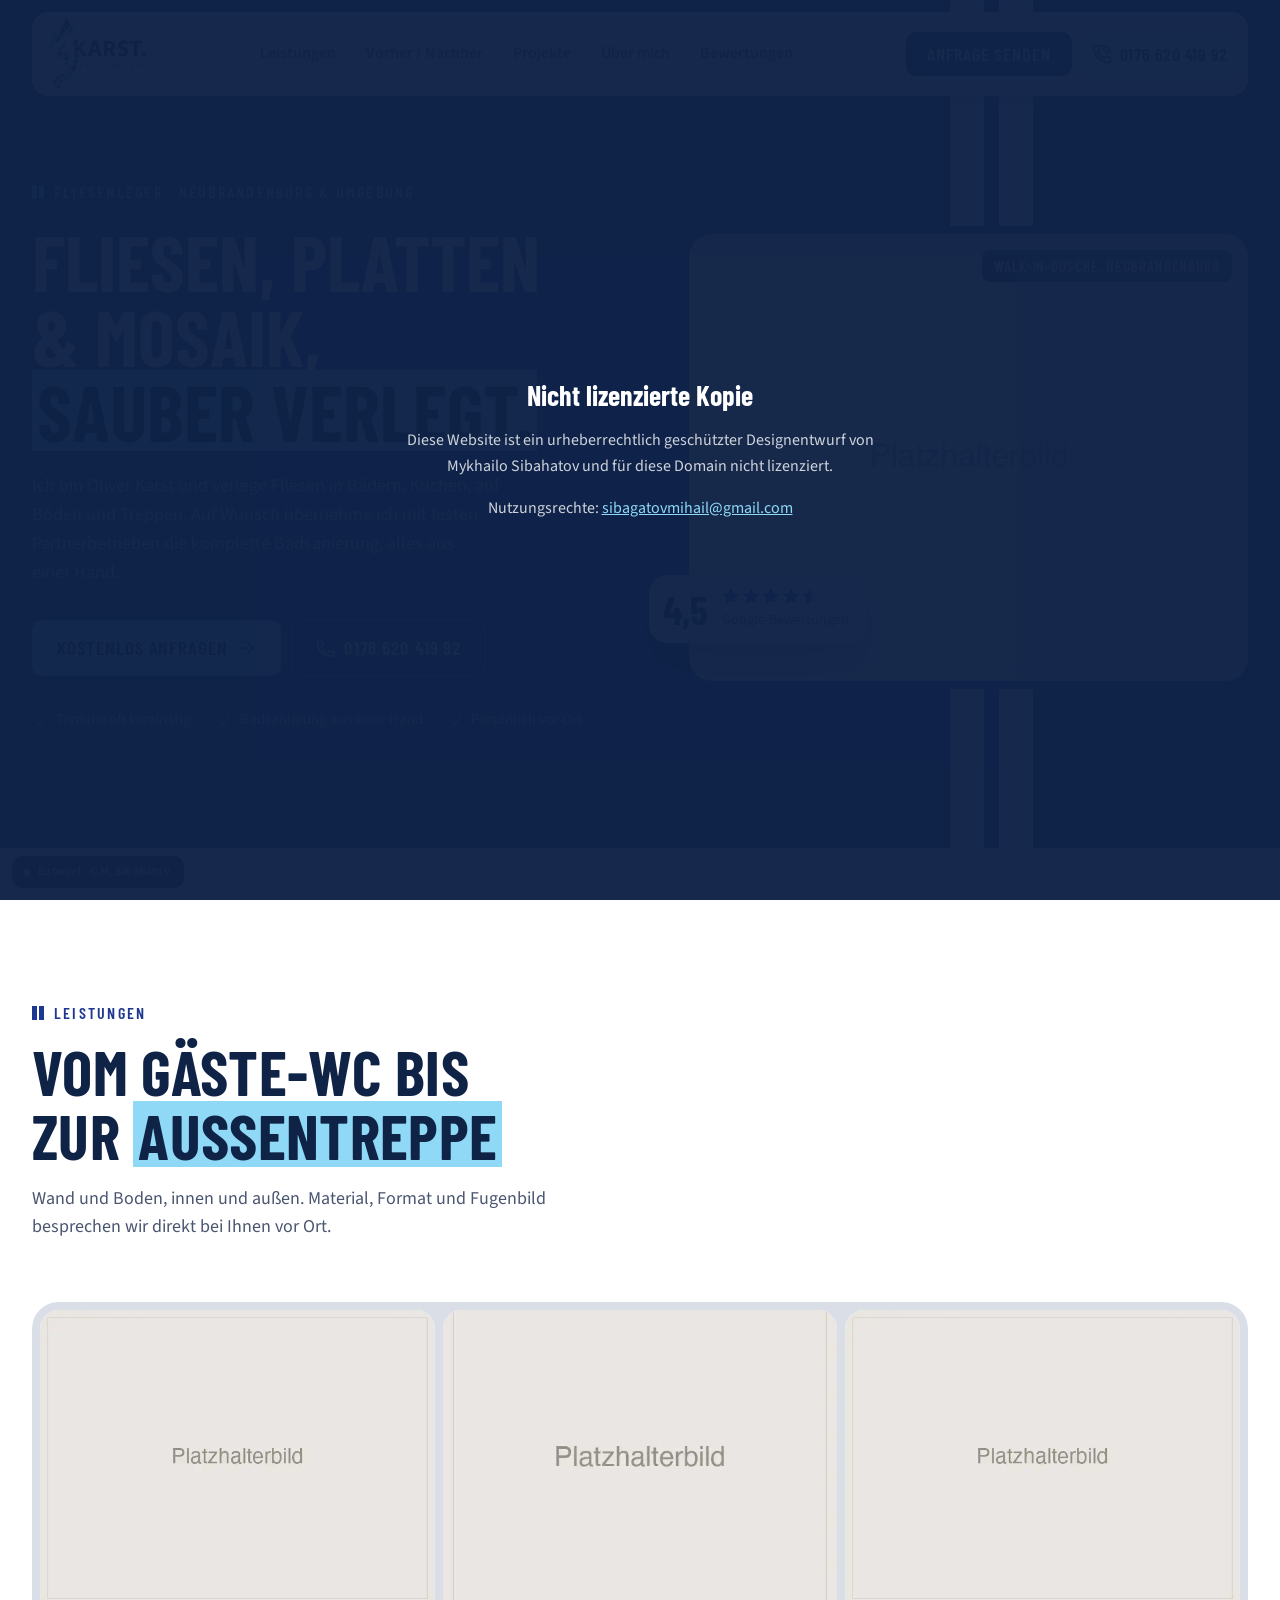
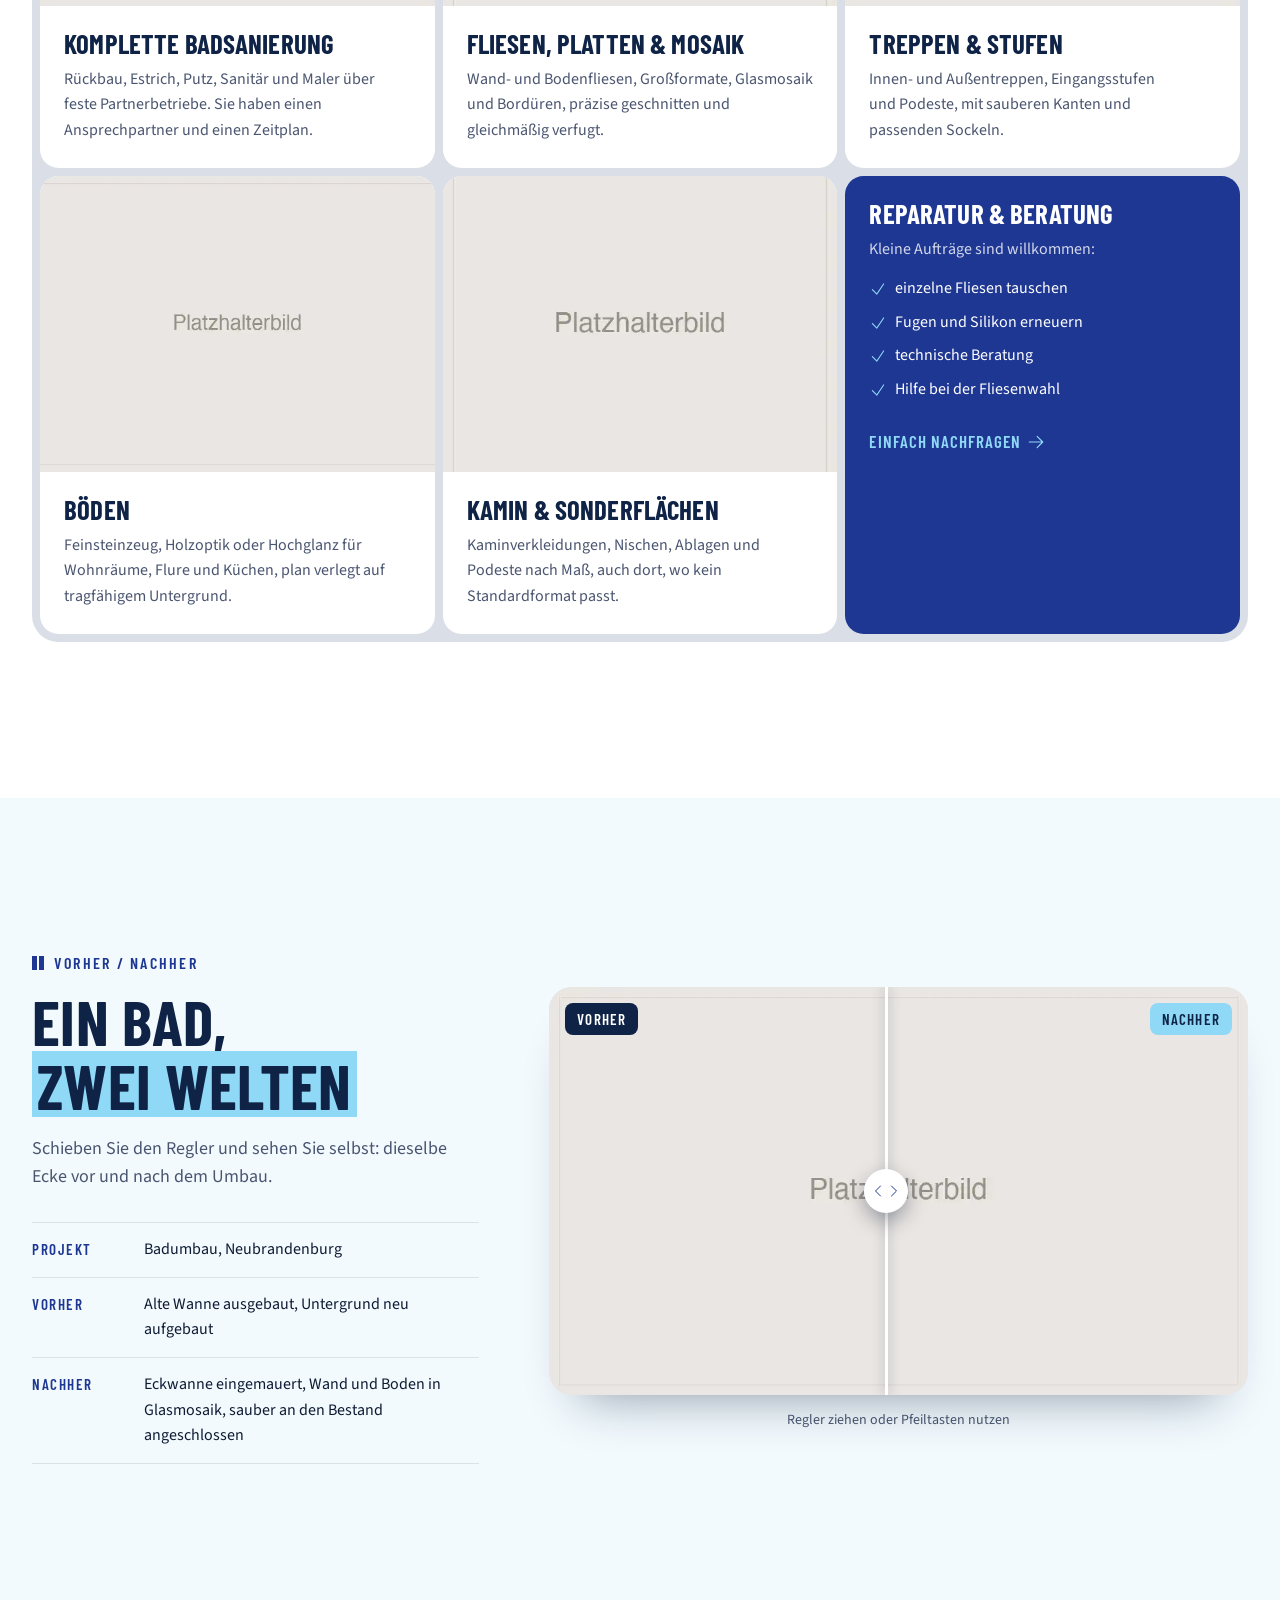
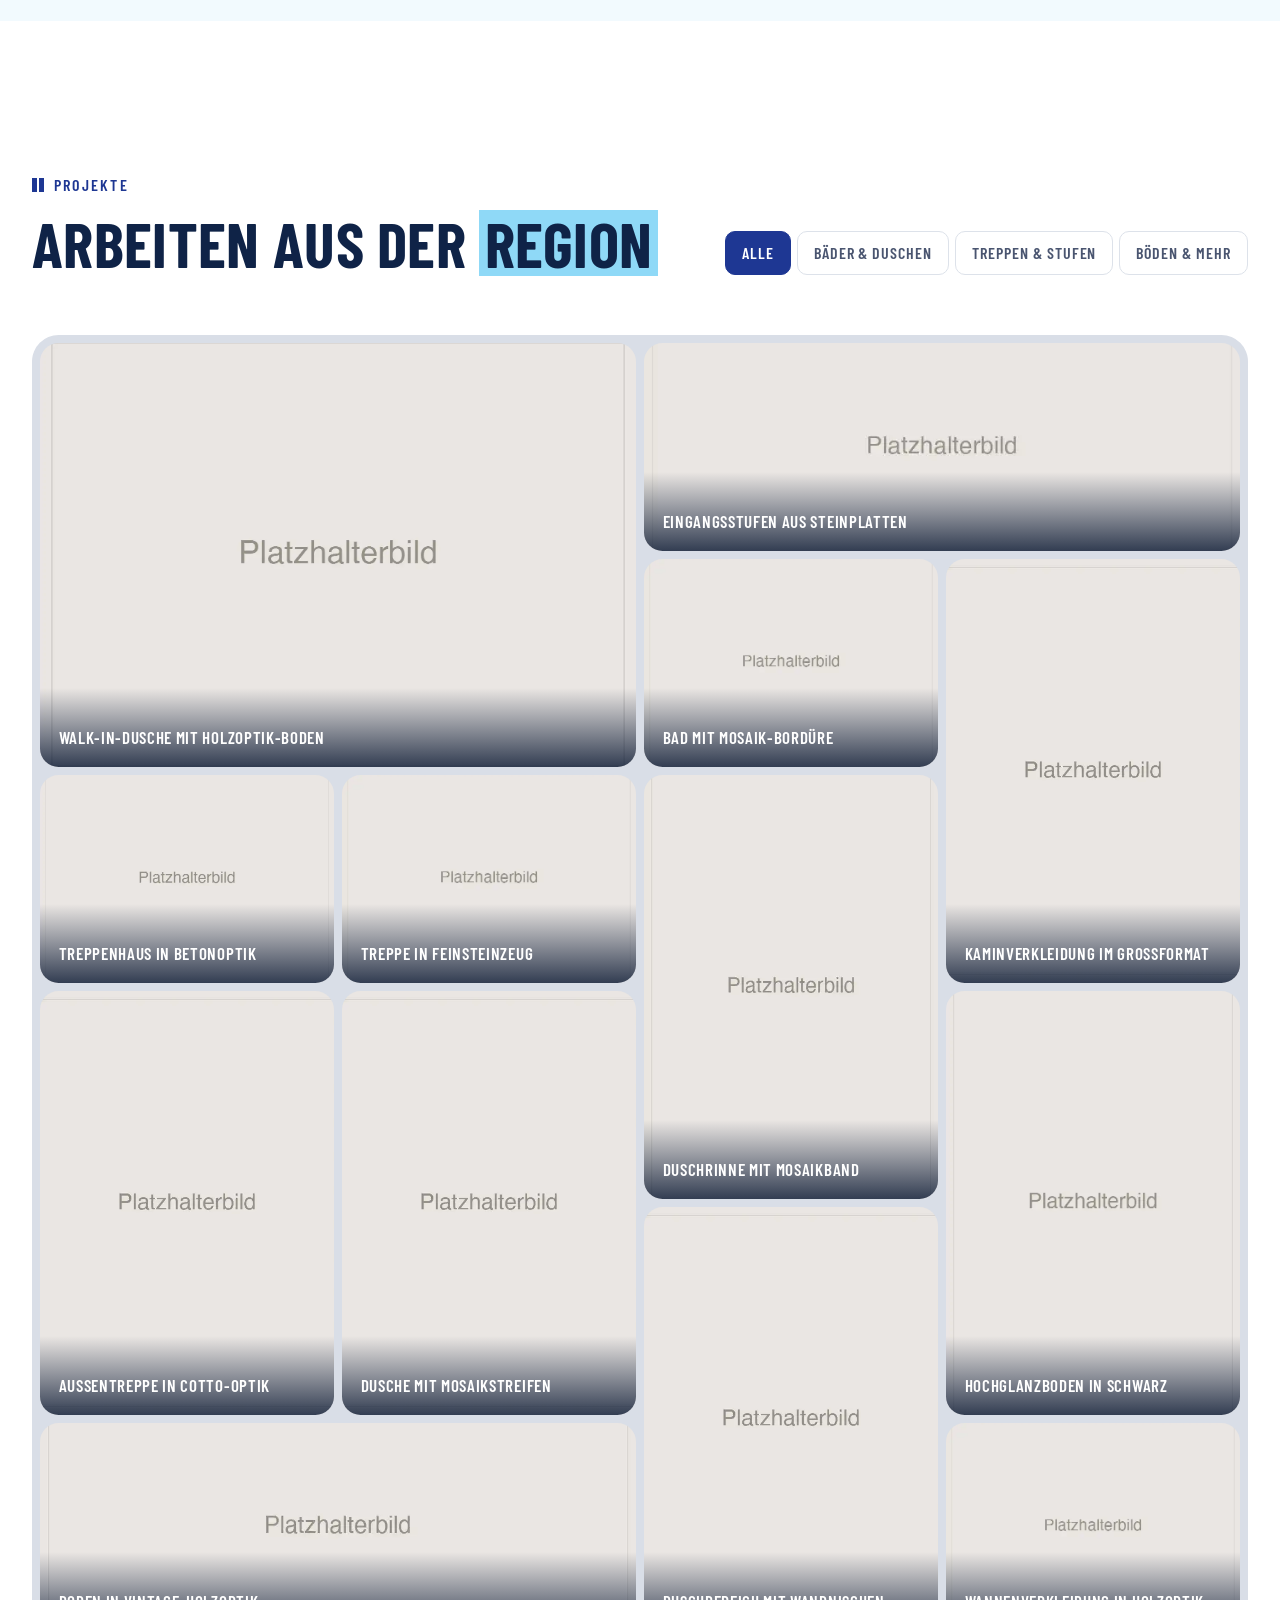
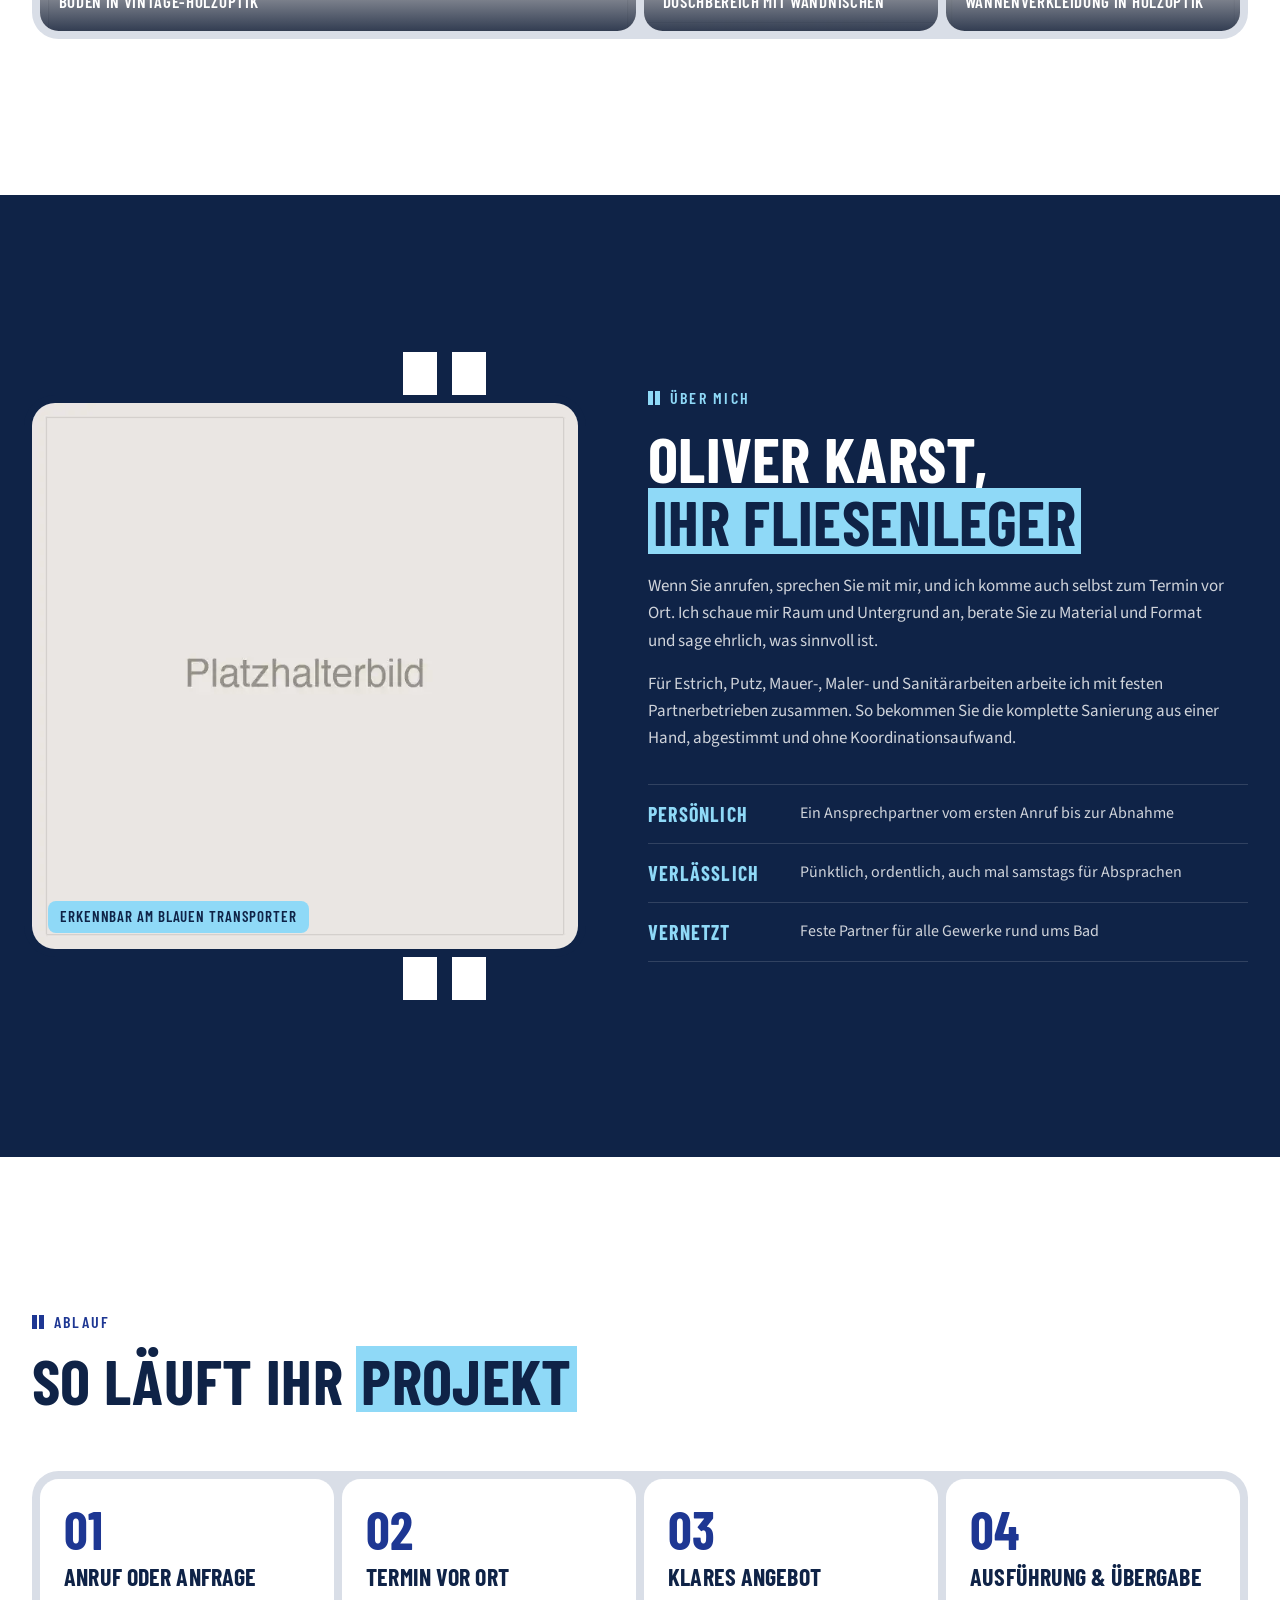
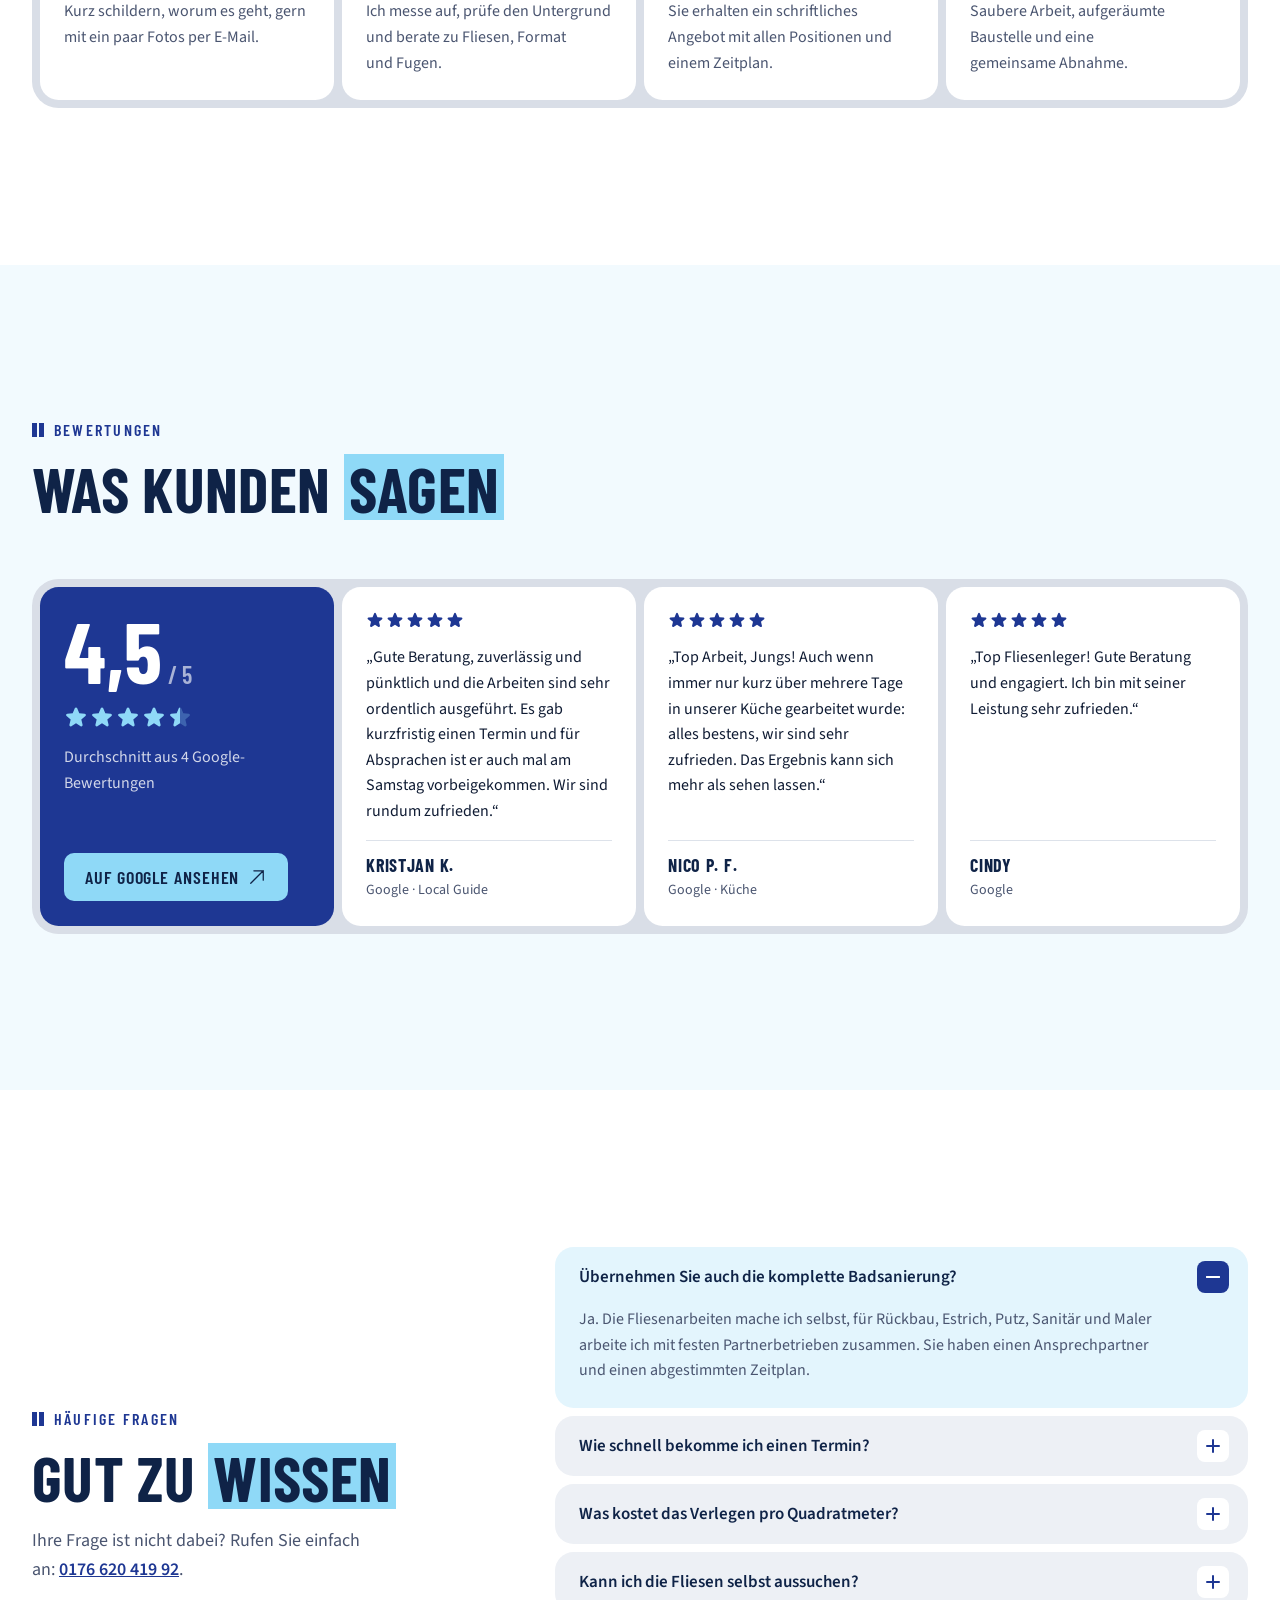
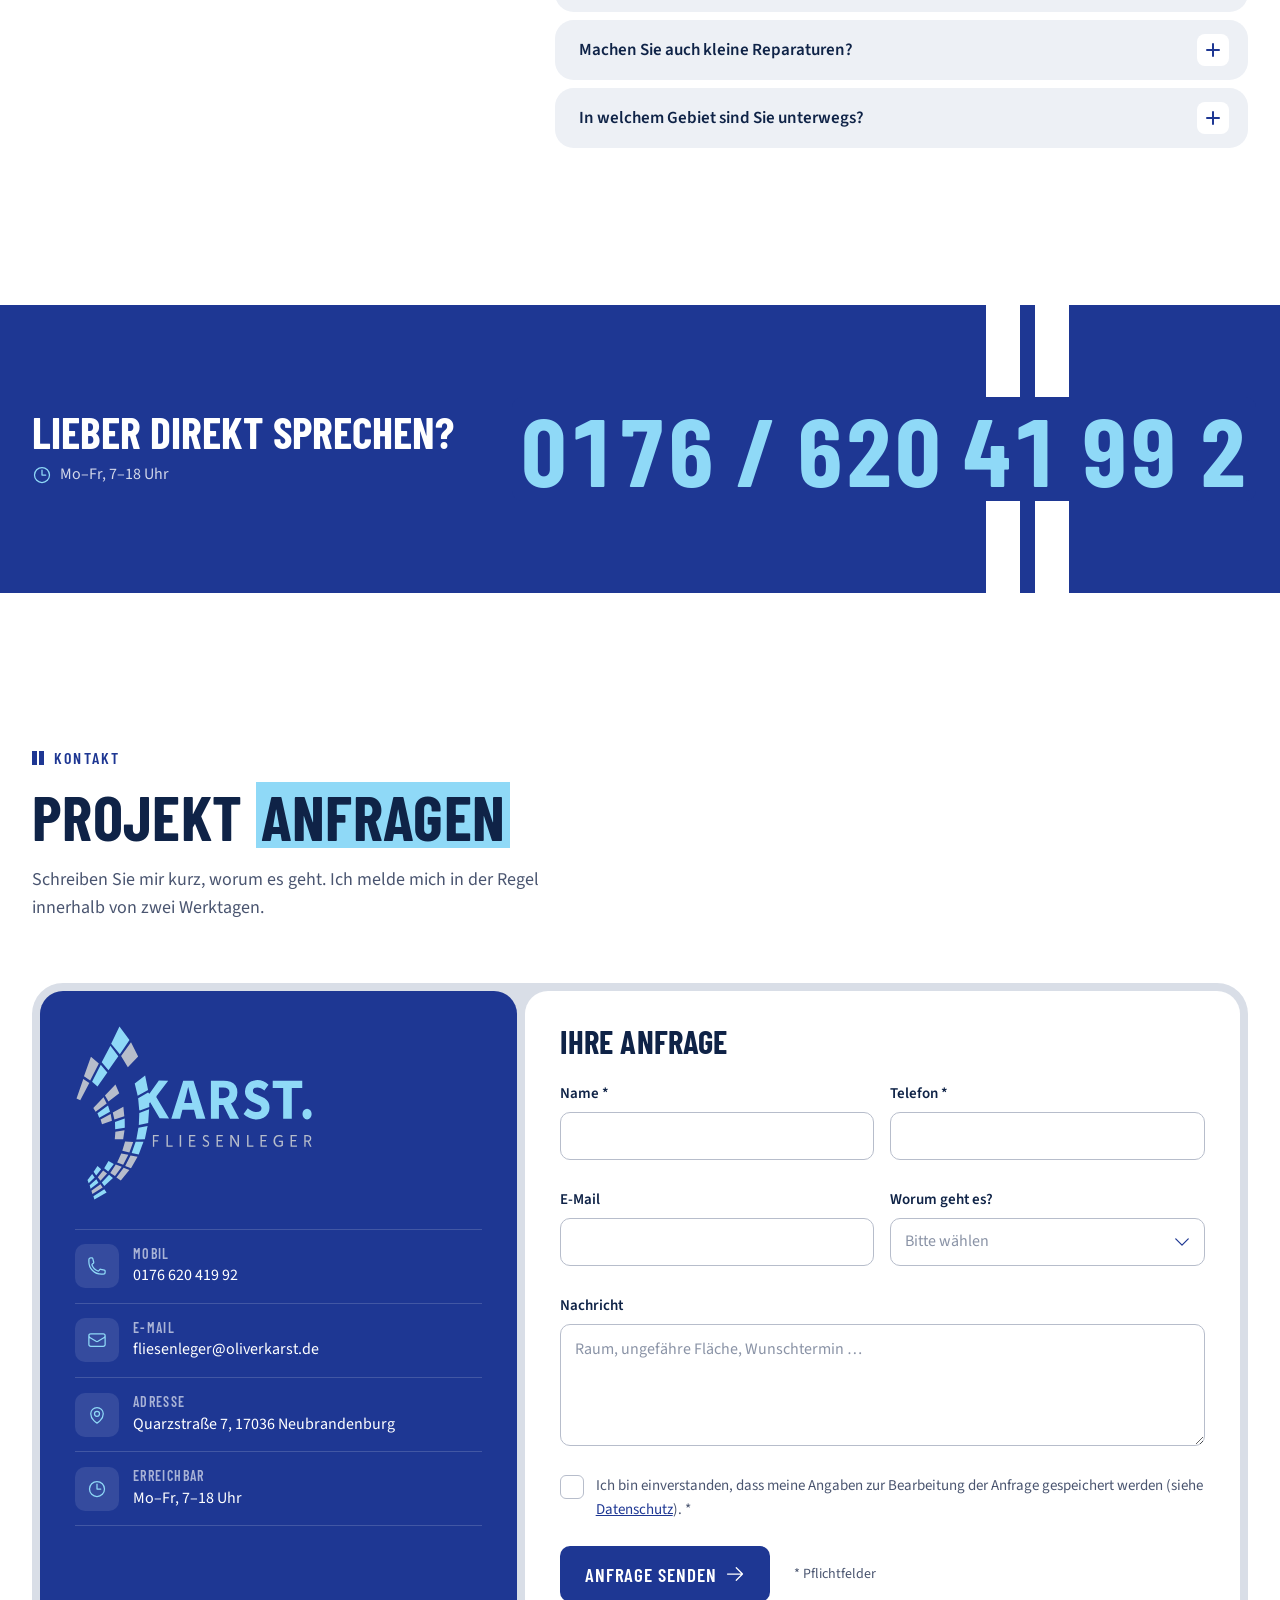
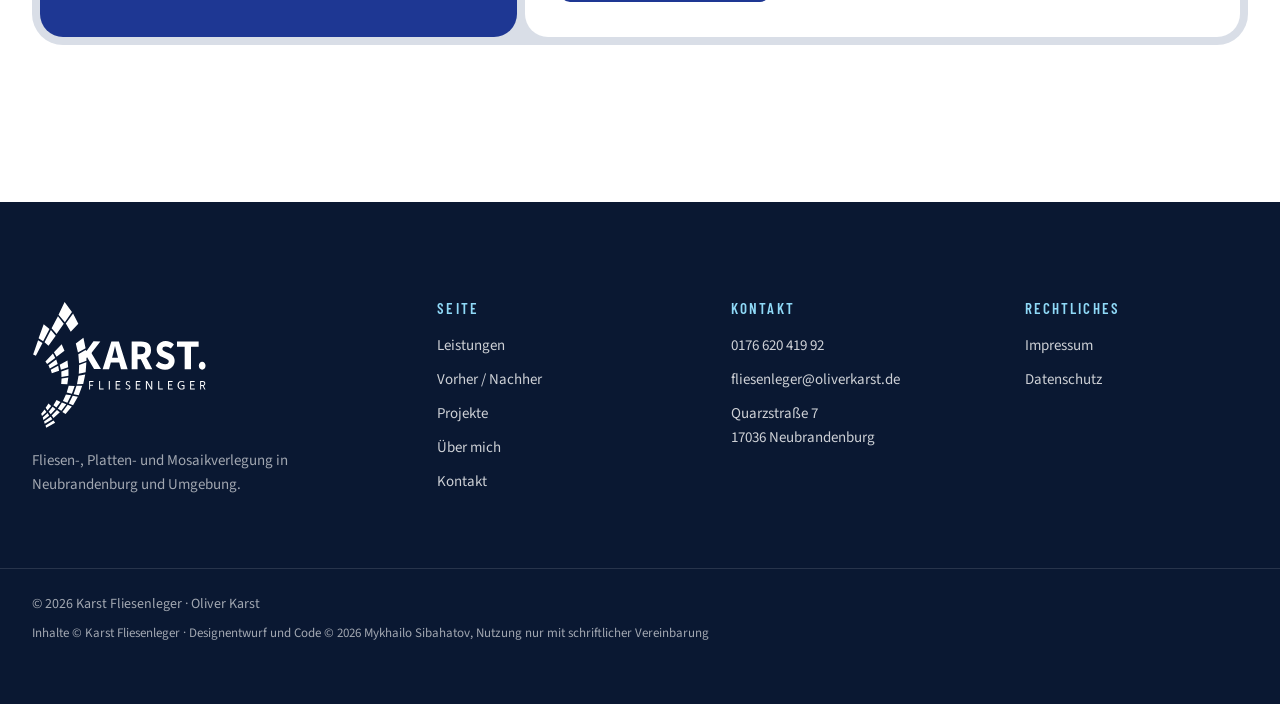
==== commit 21f5436d: "Entwurf: Fotos durch Platzhalter ersetzt, Impressum von Vias Media Alle Fotos sind neutrale Platzhal" ====
--- a/index.html
+++ b/index.html
@@ -493,7 +493,7 @@
       <div class="footer__col">
         <h2>Rechtliches</h2>
         <ul>
-          <li><a href="#impressum" id="impressum">Impressum</a></li>
+          <li><a href="impressum.html" id="impressum">Impressum</a></li>
           <li><a href="#datenschutz" id="datenschutz">Datenschutz</a></li>
         </ul>
       </div>
